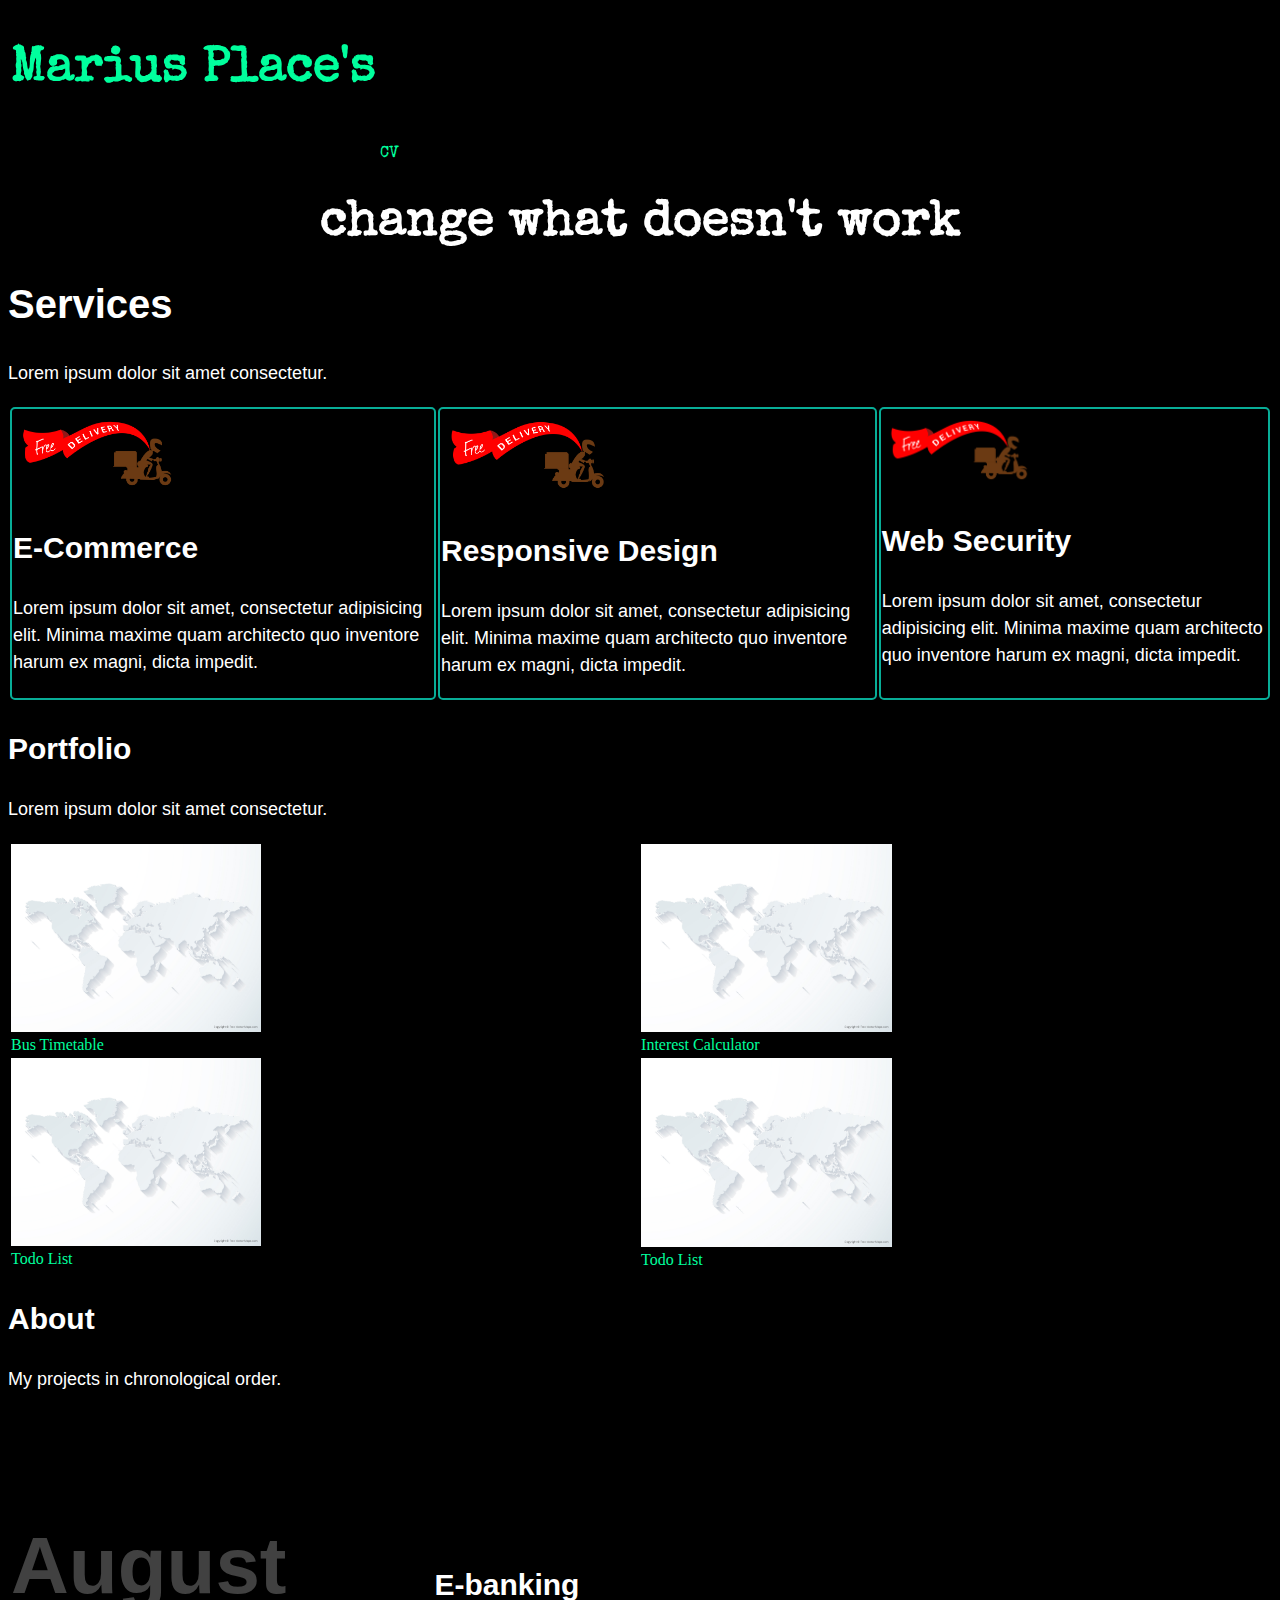
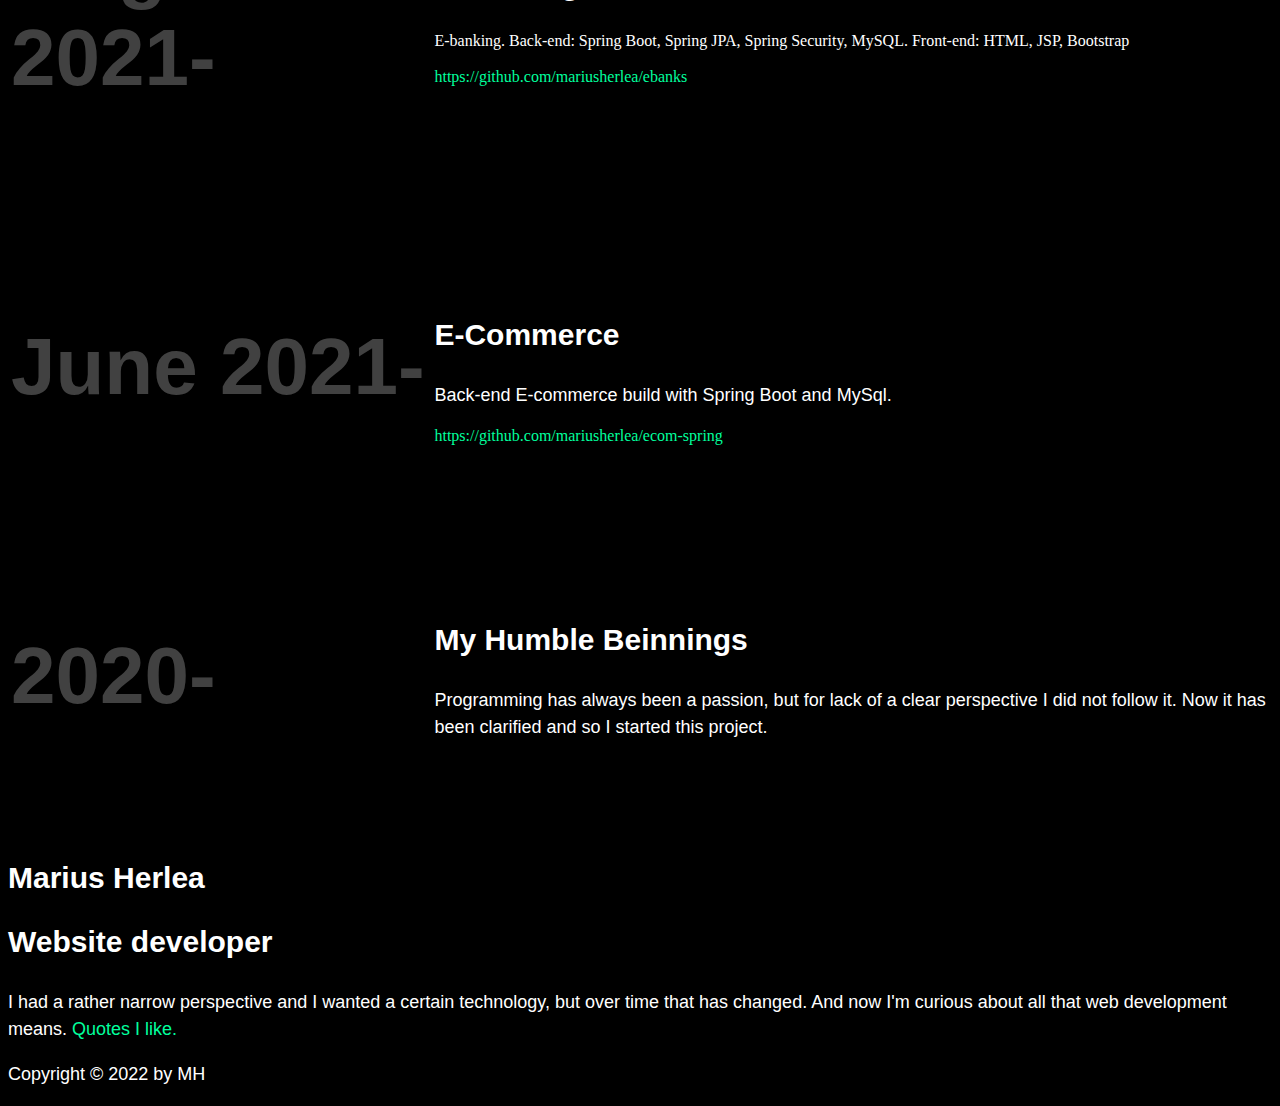
==== index.html @ 6729514e "refactoring" ====
<!DOCTYPE html>
<html lang="en">
  <head>
    <meta charset="utf-8" />
    <meta
      content="width=device-width, initial-scale=1, shrink-to-fit=no"
      name="viewport"
    />
    <meta content="Herlea Marius Website" name="description" />
    <meta content="Herlea Marius" name="author" />

    <title>Marius Herlea Site</title>

    <link href="css/styles.css" rel="stylesheet" />
  </head>

  <body> 
<div class="container">
    <header>
            <table class="nav">
            <tr>
                <td>
                    <h1><a href="#">Marius Place's</a></h1>
                </td>

            </tr>
            <tr>
                <td>
                    
                </td>
                <td>
                  <a href="cv.html">CV</a>
              </td>
          
            </tr>
        </table>

      </header>
      <div>
        <h1>change what doesn't work</h1>
      </div>

      <section>
        <h2>Services</h2>

        <p>Lorem ipsum dolor sit amet consectetur.</p>

        <div>
          <table>
            <tr>
              <td class="box">
                <img class="service-image" alt="Marius" src="assets/img/Free-delivery-vector-royalty-free-PNG.png" />

                <h3>E-Commerce</h3>
                <p>
                  Lorem ipsum dolor sit amet, consectetur adipisicing elit.
                  Minima maxime quam architecto quo inventore harum ex magni,
                  dicta impedit.
                </p>
              </td>

              <td class="box">
                <img class="service-image" alt="Marius" src="assets/img/Free-delivery-vector-royalty-free-PNG.png" />

                <h3>Responsive Design</h3>

                <p>
                  Lorem ipsum dolor sit amet, consectetur adipisicing elit.
                  Minima maxime quam architecto quo inventore harum ex magni,
                  dicta impedit.
                </p>
              </td>

              <td class="box">
                <img class="service-image" alt="Marius" src="assets/img/Free-delivery-vector-royalty-free-PNG.png" />

                <h3>Web Security</h3>

                <p>
                  Lorem ipsum dolor sit amet, consectetur adipisicing elit.
                  Minima maxime quam architecto quo inventore harum ex magni,
                  dicta impedit.
                </p>
              </td>
            </tr>
          </table>
        </div>
      </section>

      <section>
        <h3>Portfolio</h3>

        <p>Lorem ipsum dolor sit amet consectetur.</p>

        <div>
          <table>
              <tr>

                  <td>
                     <a href="./apps/bustimetable/bustimetable.php" ><img class="service-image" alt="world" src="assets/img/WRLD-EPS-02-8001.jpg" /></a>
                     <br>
                     <a href="./apps/bustimetable/bustimetable.php">Bus Timetable</a>
                  </td>

                  <td>
                      <a href="./apps/interestcalculator/interestcalculator.php"
                      ><img class="service-image" alt="world" src="assets/img/WRLD-EPS-02-8001.jpg" /></a>
                      <br>
                     <a href="./apps/interestcalculator/interestcalculator.php">Interest Calculator</a>
                  </td>

              </tr>
              <tr>

                  <td> 
                    <a href="./apps/todo/index.php"><img class="service-image" alt="world" src="assets/img/WRLD-EPS-02-8001.jpg" /></a>
                    <br>
                    <a href="./apps/todo/index.php">Todo List</a>
                  </td>

                  <td>
                    <a href="apps/routesearch/route.php"><img class="service-image" alt="world" src="assets/img/WRLD-EPS-02-8001.jpg" /></a>
                    <br>
                    <a href="apps/routesearch/route.php">Todo List</a>
                  </td>

              </tr>
          </table>
            
         
      </section>

      <section>
        <h3>About</h3>
        <p>My projects in chronological order.</p>
<table class="project">

  <tr>
    <td class="corect-position-table-cv">
      <h4>August 2021-</h4>
      
    </td>
    <td class="corect-position-table-cv">
      <p>
        <h3>E-banking</h3>
        E-banking. Back-end: Spring Boot, Spring JPA, Spring Security,
        MySQL. Front-end: HTML, JSP, Bootstrap
      </p>

      <a href="https://github.com/mariusherlea/ebanks"
        >https://github.com/mariusherlea/ebanks</a
      >
    </td>
  </tr>

<tr>
    <td class="corect-position-table-cv">
      <h4>June 2021-</h4>
     
    </td>
    <td class="corect-position-table-cv">
      <h3>E-Commerce</h3>
      <p>Back-end E-commerce build with Spring Boot and MySql.</p>
      <a href="https://github.com/mariusherlea/ecom-spring"
        >https://github.com/mariusherlea/ecom-spring</a>
      
    </td>
  </tr>

  <tr>
    <td>
      <h4>2020-</h4>
      
    </td>
    <td class="corect-position-table-cv">
      <h3>My Humble Beinnings</h3>
      <p>
        Programming has always been a passion, but for lack of a clear
        perspective I did not follow it. Now it has been clarified and so
        I started this project.
      </p>
    </td>
  </tr>
  
  
</table>
     
      </section>

      <h3 id="author">Marius Herlea</h3>
      <h3>Website developer</h3>
      <p>
        I had a rather narrow perspective and I wanted a certain technology, but
        over time that has changed. And now I'm curious about all that web
        development means. <a href="apps/quotes/quotes.php">Quotes I like.</a>
      </p>

      <footer>
        <p class="copyright text" id="copyright">Copyright &copy; 2022 by MH</p>
      </footer>
    </div>
  </body>
</html>
---- css/styles.css ----
@import url("https://fonts.googleapis.com/css2?family=Special+Elite&display=swap");

header {
  font-family: "Special Elite", cursive;
}

body {
  background-color: black;
  color: white;
}

p {
  font-family: "Segoe UI", Tahoma, Geneva, Verdana, sans-serif;
  font-size: 18px;
  line-height: 1.5;
}

li {
  font-family: "Segoe UI", Tahoma, Geneva, Verdana, sans-serif;
  line-height: 1.5;
}

h1 {
  font-family: "Special Elite", cursive;
  font-size: 50px;
  text-align: center;
}

h2 {
  font-size: 40px;
  font-family: "Lucida Sans", "Lucida Sans Regular", "Lucida Grande",
    "Lucida Sans Unicode", Geneva, Verdana, sans-serif;
}

h3 {
  font-size: 30px;
  font-family: sans-serif;
}

h4 {
  font-size: 80px;
  color: rgba(206, 206, 206, 0.315);
  font-family: sans-serif;
}

td {
  vertical-align: top;
}

.service-image {
  width: 40%;
}

.box {
  border: 2px solid rgb(8, 173, 151);
  border-radius: 5px;
}

.cv-picture {
  width: 50%;
  height: auto;
}

.table-cv {
  vertical-align: center;
}
.corect-position-table-cv {
  vertical-align: middle;
}

.nav td {
  text-align: center;
  height: 30px;
  vertical-align: bottom;
}

/* unvisited link */
a:link {
  color: rgb(0, 255, 157);
  text-decoration: none;
}

/* visited link */
a:visited {
  color: green;
  text-decoration: none;
}

/* mouse over link */
a:hover {
  color: hotpink;
  text-decoration: none;
}

/* selected link */
a:active {
  color: blue;
  text-decoration: none;
}
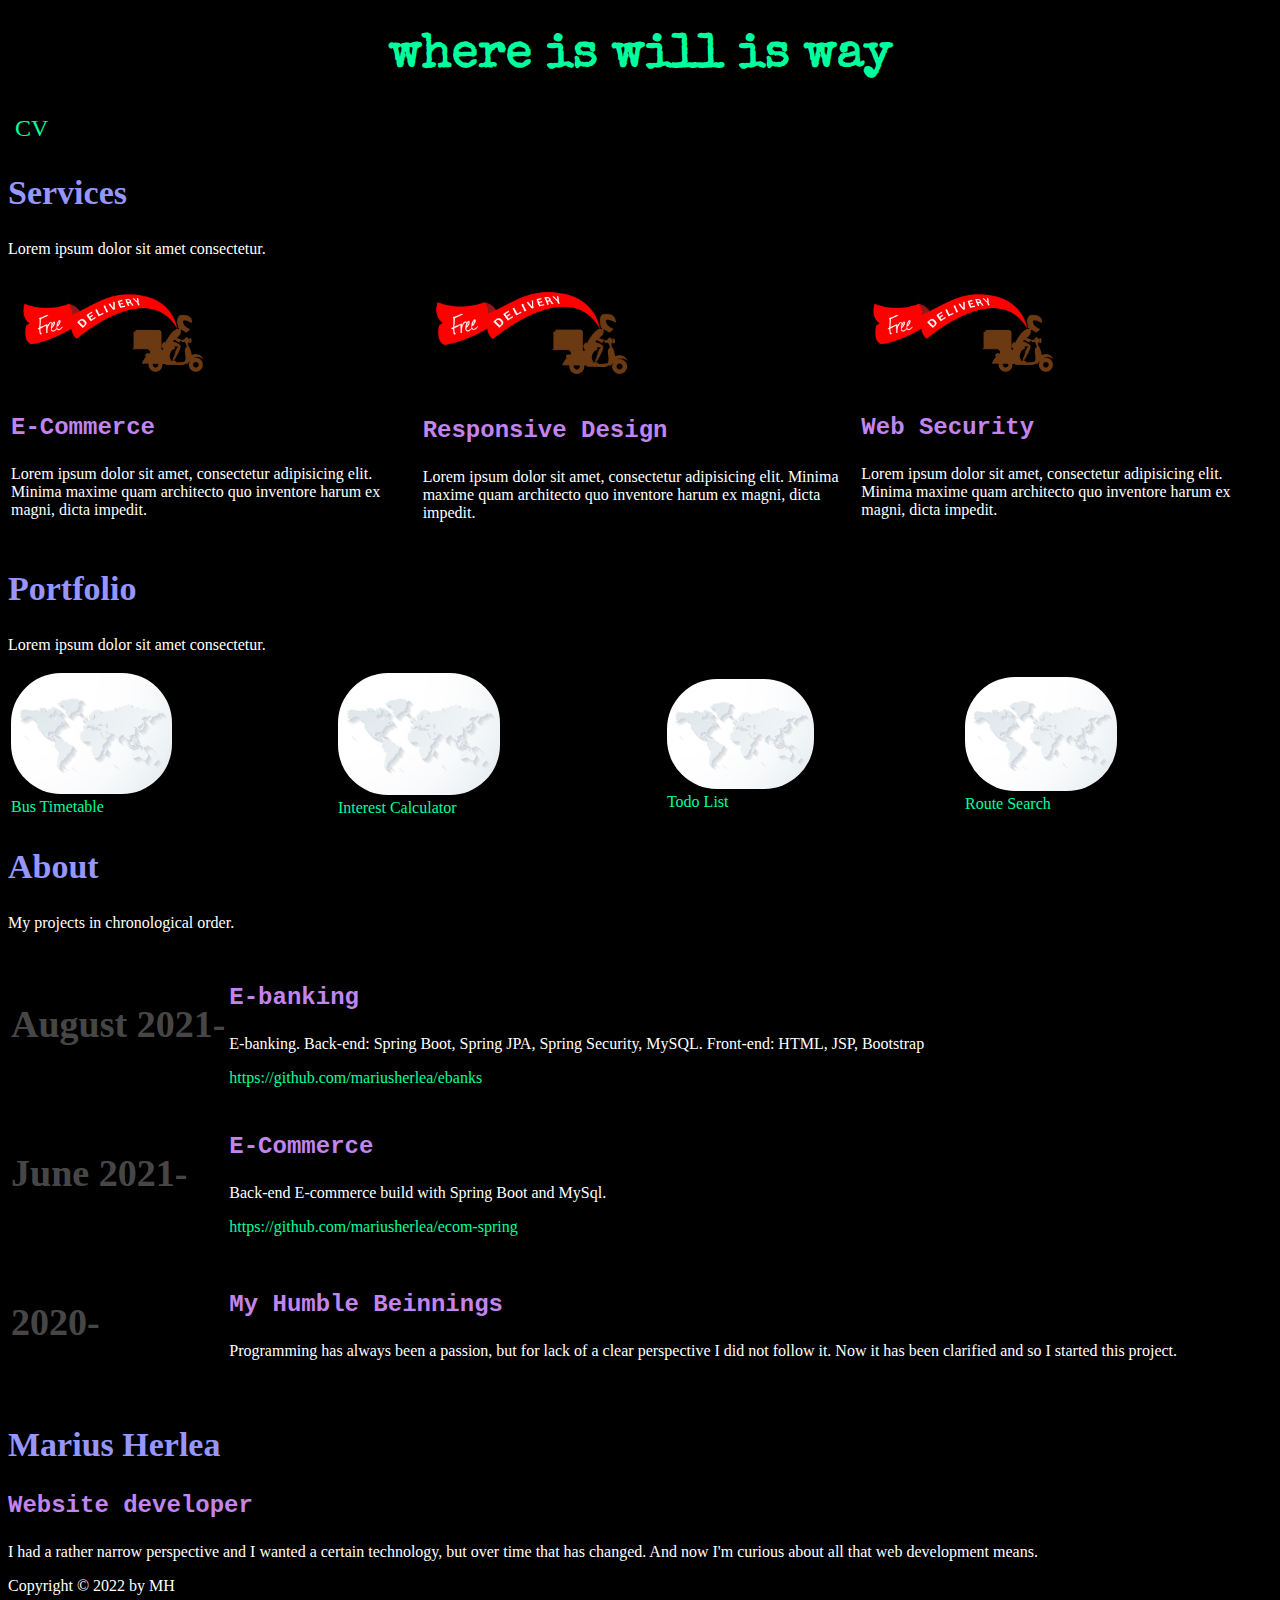
==== commit 0d216889: "added section" ====
--- a/index.html
+++ b/index.html
@@ -14,190 +14,182 @@
     <link href="css/styles.css" rel="stylesheet" />
   </head>
 
-  <body> 
-<div class="container">
+  <body>
     <header>
-            <table class="nav">
-            <tr>
-                <td>
-                    <h1><a href="#">Marius Place's</a></h1>
-                </td>
+      <div>
+        <h1><a href="#">where is will is way</a></h1>
+      </div>
+    </header>
 
-            </tr>
-            <tr>
-                <td>
-                    
-                </td>
-                <td>
-                  <a href="cv.html">CV</a>
-              </td>
-          
-            </tr>
-        </table>
+    <nav>
+      <table>
+        <tr>
+          <td></td>
+          <td>
+            <a href="cv.html">CV</a>
+          </td>
+        </tr>
+      </table>
+    </nav>
 
-      </header>
-      <div>
-        <h1>change what doesn't work</h1>
-      </div>
-
+    <main>
       <section>
         <h2>Services</h2>
 
         <p>Lorem ipsum dolor sit amet consectetur.</p>
 
-        <div>
-          <table>
-            <tr>
-              <td class="box">
-                <img class="service-image" alt="Marius" src="assets/img/Free-delivery-vector-royalty-free-PNG.png" />
+        <table>
+          <tr>
+            <td>
+              <img
+                alt="Marius"
+                src="assets/img/Free-delivery-vector-royalty-free-PNG.png"
+              />
 
-                <h3>E-Commerce</h3>
-                <p>
-                  Lorem ipsum dolor sit amet, consectetur adipisicing elit.
-                  Minima maxime quam architecto quo inventore harum ex magni,
-                  dicta impedit.
-                </p>
-              </td>
+              <h3>E-Commerce</h3>
+              <p>
+                Lorem ipsum dolor sit amet, consectetur adipisicing elit. Minima
+                maxime quam architecto quo inventore harum ex magni, dicta
+                impedit.
+              </p>
+            </td>
 
-              <td class="box">
-                <img class="service-image" alt="Marius" src="assets/img/Free-delivery-vector-royalty-free-PNG.png" />
+            <td>
+              <img
+                alt="Marius"
+                src="assets/img/Free-delivery-vector-royalty-free-PNG.png"
+              />
 
-                <h3>Responsive Design</h3>
+              <h3>Responsive Design</h3>
 
-                <p>
-                  Lorem ipsum dolor sit amet, consectetur adipisicing elit.
-                  Minima maxime quam architecto quo inventore harum ex magni,
-                  dicta impedit.
-                </p>
-              </td>
+              <p>
+                Lorem ipsum dolor sit amet, consectetur adipisicing elit. Minima
+                maxime quam architecto quo inventore harum ex magni, dicta
+                impedit.
+              </p>
+            </td>
 
-              <td class="box">
-                <img class="service-image" alt="Marius" src="assets/img/Free-delivery-vector-royalty-free-PNG.png" />
+            <td>
+              <img
+                alt="Marius"
+                src="assets/img/Free-delivery-vector-royalty-free-PNG.png"
+              />
 
-                <h3>Web Security</h3>
+              <h3>Web Security</h3>
 
-                <p>
-                  Lorem ipsum dolor sit amet, consectetur adipisicing elit.
-                  Minima maxime quam architecto quo inventore harum ex magni,
-                  dicta impedit.
-                </p>
-              </td>
-            </tr>
-          </table>
-        </div>
+              <p>
+                Lorem ipsum dolor sit amet, consectetur adipisicing elit. Minima
+                maxime quam architecto quo inventore harum ex magni, dicta
+                impedit.
+              </p>
+            </td>
+          </tr>
+        </table>
       </section>
-
       <section>
-        <h3>Portfolio</h3>
+        <h2>Portfolio</h2>
 
         <p>Lorem ipsum dolor sit amet consectetur.</p>
 
-        <div>
-          <table>
-              <tr>
+        <table>
+          <tr>
+            <td>
+              <a href="#">
+                <img alt="world" src="assets/img/WRLD-EPS-02-8001.jpg" />
+              </a>
+              <br />
+              <a href="#">Bus Timetable</a>
+            </td>
 
-                  <td>
-                     <a href="./apps/bustimetable/bustimetable.php" ><img class="service-image" alt="world" src="assets/img/WRLD-EPS-02-8001.jpg" /></a>
-                     <br>
-                     <a href="./apps/bustimetable/bustimetable.php">Bus Timetable</a>
-                  </td>
+            <td>
+              <a href="#">
+                <img alt="world" src="assets/img/WRLD-EPS-02-8001.jpg" />
+              </a>
+              <br />
+              <a href="#"> Interest Calculator </a>
+            </td>
 
-                  <td>
-                      <a href="./apps/interestcalculator/interestcalculator.php"
-                      ><img class="service-image" alt="world" src="assets/img/WRLD-EPS-02-8001.jpg" /></a>
-                      <br>
-                     <a href="./apps/interestcalculator/interestcalculator.php">Interest Calculator</a>
-                  </td>
+            <td>
+              <a href="#">
+                <img alt="world" src="assets/img/WRLD-EPS-02-8001.jpg" />
+              </a>
+              <br />
+              <a href="#">Todo List</a>
+            </td>
 
-              </tr>
-              <tr>
+            <td>
+              <a href="#">
+                <img alt="world" src="assets/img/WRLD-EPS-02-8001.jpg" />
+              </a>
+              <br />
+              <a href="#">Route Search</a>
+            </td>
+          </tr>
+        </table>
+      </section>
+      <section>
+        <h2>About</h2>
+        <p>My projects in chronological order.</p>
 
-                  <td> 
-                    <a href="./apps/todo/index.php"><img class="service-image" alt="world" src="assets/img/WRLD-EPS-02-8001.jpg" /></a>
-                    <br>
-                    <a href="./apps/todo/index.php">Todo List</a>
-                  </td>
+        <table>
+          <tr>
+            <td>
+              <h4>August 2021-</h4>
+            </td>
+            <td>
+              <h3>E-banking</h3>
+              <p>
+                E-banking. Back-end: Spring Boot, Spring JPA, Spring Security,
+                MySQL. Front-end: HTML, JSP, Bootstrap
+              </p>
 
-                  <td>
-                    <a href="apps/routesearch/route.php"><img class="service-image" alt="world" src="assets/img/WRLD-EPS-02-8001.jpg" /></a>
-                    <br>
-                    <a href="apps/routesearch/route.php">Todo List</a>
-                  </td>
+              <a href="https://github.com/mariusherlea/ebanks">
+                https://github.com/mariusherlea/ebanks
+              </a>
+            </td>
+          </tr>
 
-              </tr>
-          </table>
-            
-         
+          <tr>
+            <td>
+              <h4>June 2021-</h4>
+            </td>
+            <td>
+              <h3>E-Commerce</h3>
+              <p>Back-end E-commerce build with Spring Boot and MySql.</p>
+              <a href="https://github.com/mariusherlea/ecom-spring">
+                https://github.com/mariusherlea/ecom-spring
+              </a>
+            </td>
+          </tr>
+
+          <tr>
+            <td>
+              <h4>2020-</h4>
+            </td>
+            <td>
+              <h3>My Humble Beinnings</h3>
+              <p>
+                Programming has always been a passion, but for lack of a clear
+                perspective I did not follow it. Now it has been clarified and
+                so I started this project.
+              </p>
+            </td>
+          </tr>
+        </table>
       </section>
+      <section>
+        <h2>Marius Herlea</h2>
+        <h3>Website developer</h3>
+        <p>
+          I had a rather narrow perspective and I wanted a certain technology,
+          but over time that has changed. And now I'm curious about all that web
+          development means.
+        </p>
+      </section>
+    </main>
 
-      <section>
-        <h3>About</h3>
-        <p>My projects in chronological order.</p>
-<table class="project">
-
-  <tr>
-    <td class="corect-position-table-cv">
-      <h4>August 2021-</h4>
-      
-    </td>
-    <td class="corect-position-table-cv">
-      <p>
-        <h3>E-banking</h3>
-        E-banking. Back-end: Spring Boot, Spring JPA, Spring Security,
-        MySQL. Front-end: HTML, JSP, Bootstrap
-      </p>
-
-      <a href="https://github.com/mariusherlea/ebanks"
-        >https://github.com/mariusherlea/ebanks</a
-      >
-    </td>
-  </tr>
-
-<tr>
-    <td class="corect-position-table-cv">
-      <h4>June 2021-</h4>
-     
-    </td>
-    <td class="corect-position-table-cv">
-      <h3>E-Commerce</h3>
-      <p>Back-end E-commerce build with Spring Boot and MySql.</p>
-      <a href="https://github.com/mariusherlea/ecom-spring"
-        >https://github.com/mariusherlea/ecom-spring</a>
-      
-    </td>
-  </tr>
-
-  <tr>
-    <td>
-      <h4>2020-</h4>
-      
-    </td>
-    <td class="corect-position-table-cv">
-      <h3>My Humble Beinnings</h3>
-      <p>
-        Programming has always been a passion, but for lack of a clear
-        perspective I did not follow it. Now it has been clarified and so
-        I started this project.
-      </p>
-    </td>
-  </tr>
-  
-  
-</table>
-     
-      </section>
-
-      <h3 id="author">Marius Herlea</h3>
-      <h3>Website developer</h3>
-      <p>
-        I had a rather narrow perspective and I wanted a certain technology, but
-        over time that has changed. And now I'm curious about all that web
-        development means. <a href="apps/quotes/quotes.php">Quotes I like.</a>
-      </p>
-
-      <footer>
-        <p class="copyright text" id="copyright">Copyright &copy; 2022 by MH</p>
-      </footer>
-    </div>
+    <footer>
+      <p>Copyright &copy; 2022 by MH</p>
+    </footer>
   </body>
 </html>
--- a/css/styles.css
+++ b/css/styles.css
@@ -1,77 +1,60 @@
 @import url("https://fonts.googleapis.com/css2?family=Special+Elite&display=swap");
-
-header {
-  font-family: "Special Elite", cursive;
-}
 
 body {
   background-color: black;
   color: white;
 }
 
-p {
-  font-family: "Segoe UI", Tahoma, Geneva, Verdana, sans-serif;
-  font-size: 18px;
-  line-height: 1.5;
+header {
+  font-family: "Special Elite", cursive;
 }
 
-li {
-  font-family: "Segoe UI", Tahoma, Geneva, Verdana, sans-serif;
-  line-height: 1.5;
-}
-
-h1 {
-  font-family: "Special Elite", cursive;
-  font-size: 50px;
+header h1 {
+  color: #46fc46;
+  font-size: 48px;
   text-align: center;
 }
 
-h2 {
-  font-size: 40px;
-  font-family: "Lucida Sans", "Lucida Sans Regular", "Lucida Grande",
-    "Lucida Sans Unicode", Geneva, Verdana, sans-serif;
+nav {
+  font-family: Carlito;
+  font-size: 24px;
 }
 
-h3 {
-  font-size: 30px;
-  font-family: sans-serif;
+main h2 {
+  font-family: KacstBook;
+  color: #9696ff;
+  font-size: 34px;
 }
 
-h4 {
-  font-size: 80px;
-  color: rgba(206, 206, 206, 0.315);
-  font-family: sans-serif;
+main h3 {
+  color: #c284ee;
+  font-family: monospace;
+  font-size: 24px;
 }
 
-td {
-  vertical-align: top;
+main h4 {
+  font-family: Impact;
+  font-size: 38px;
+  color: rgba(252, 252, 252, 0.3);
 }
 
-.service-image {
-  width: 40%;
+main p {
+  font-family: Ebrima;
 }
 
-.box {
-  border: 2px solid rgb(8, 173, 151);
-  border-radius: 5px;
+main img {
+  width: 50%;
+  height: auto;
+  border-radius: 50px;
 }
 
-.cv-picture {
-  width: 50%;
-  height: auto;
+main a {
+  font-family: Bahnschrift;
 }
 
-.table-cv {
-  vertical-align: center;
-}
-.corect-position-table-cv {
-  vertical-align: middle;
-}
-
-.nav td {
-  text-align: center;
-  height: 30px;
-  vertical-align: bottom;
+main li {
+  font-family: Dialog;
+  /*font-size: 24px;*/
 }
 
 /* unvisited link */
@@ -82,7 +65,7 @@
 
 /* visited link */
 a:visited {
-  color: green;
+  color: #0387fa;
   text-decoration: none;
 }
 
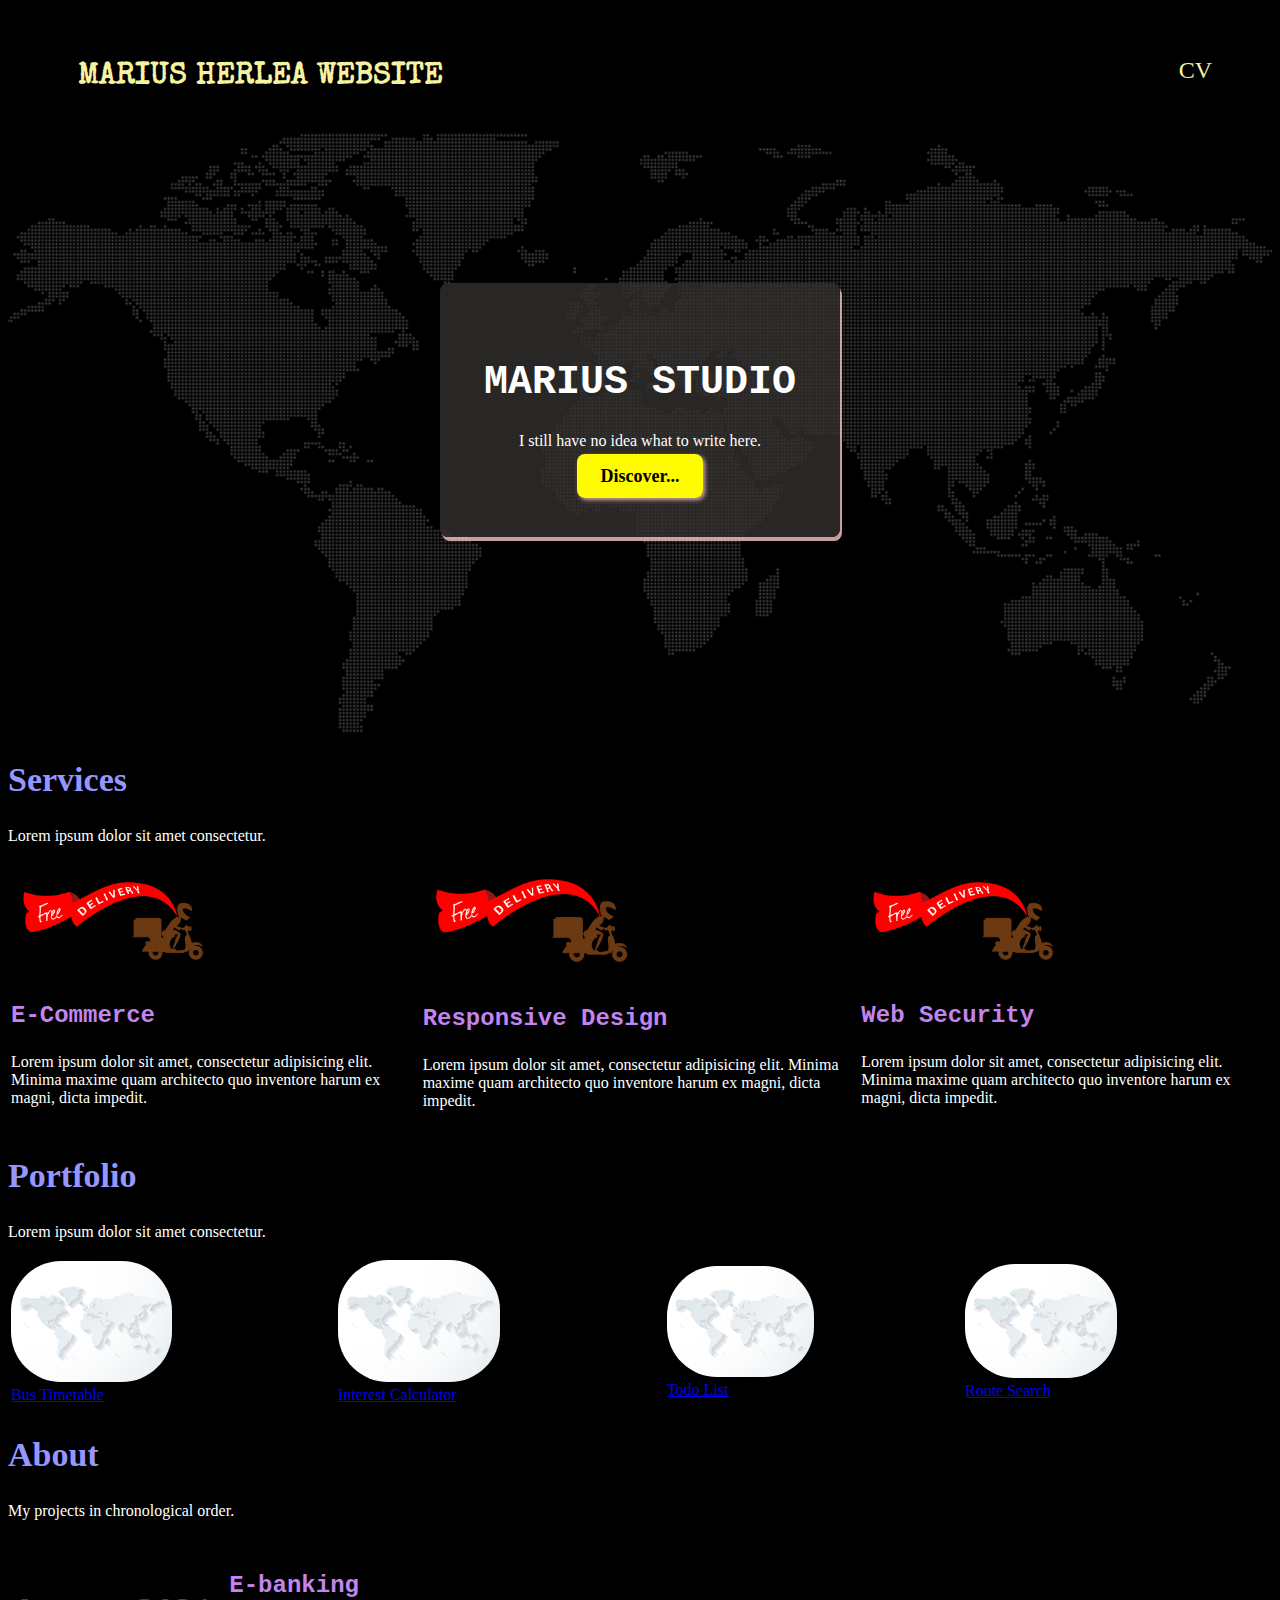
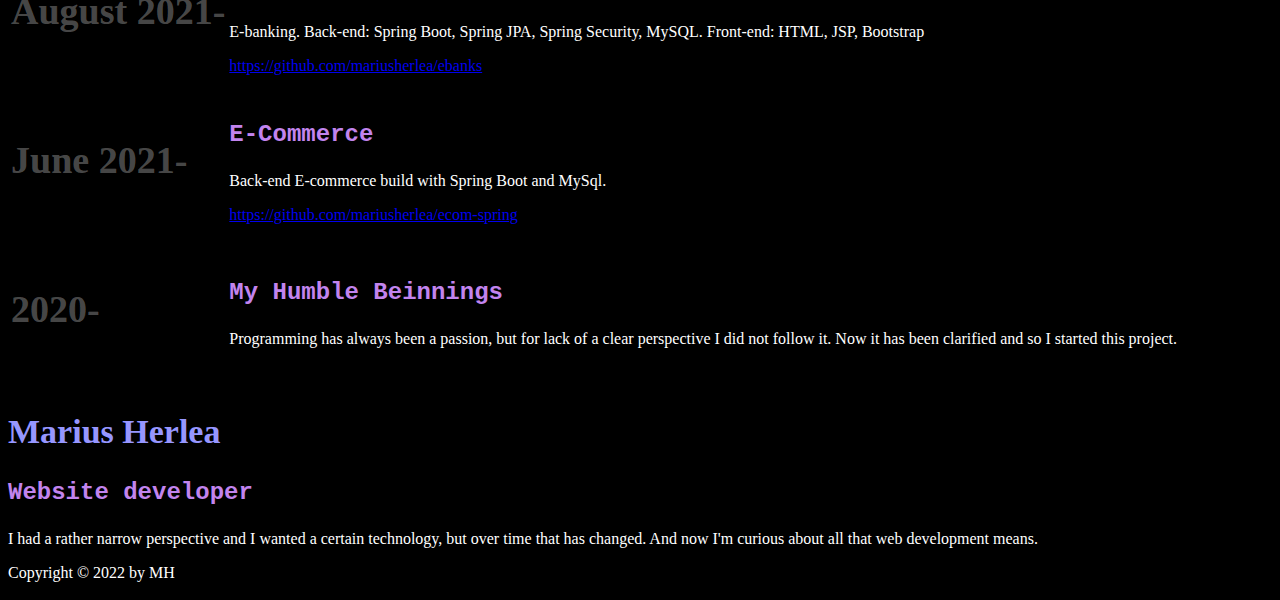
==== commit 3aa7a81b: "teste vscode" ====
--- a/index.html
+++ b/index.html
@@ -11,28 +11,33 @@
 
     <title>Marius Herlea Site</title>
 
-    <link href="css/styles.css" rel="stylesheet" />
+    <link href="css/shared.css" rel="stylesheet" />
+    <link rel="stylesheet" href="css/style.css" />
   </head>
 
   <body>
     <header>
       <div>
-        <h1><a href="#">where is will is way</a></h1>
+        <h1><a href="#">Marius Herlea Website</a></h1>
       </div>
+
+      <nav>
+        <ul>
+          <li>
+            <a href="cv.html">CV</a>
+          </li>
+        </ul>
+      </nav>
     </header>
 
-    <nav>
-      <table>
-        <tr>
-          <td></td>
-          <td>
-            <a href="cv.html">CV</a>
-          </td>
-        </tr>
-      </table>
-    </nav>
-
     <main>
+      <section id="hero">
+        <div id="hero-content">
+          <h1>Marius Studio</h1>
+          <p>I still have no idea what to write here.</p>
+          <a href="#">Discover...</a>
+        </div>
+      </section>
       <section>
         <h2>Services</h2>
 
--- a/css/shared.css
+++ b/css/shared.css
@@ -0,0 +1,86 @@
+@import url("https://fonts.googleapis.com/css2?family=Special+Elite&display=swap");
+
+body {
+  background-color: black;
+  color: white;
+}
+
+header {
+  display: flex;
+  justify-content: space-between;
+  align-items: center;
+  padding: 15px 60px;
+}
+
+header div a {
+  padding: 10px;
+  font-family: "Special Elite";
+  color: rgb(245, 243, 160);
+  font-size: 30px;
+  text-decoration: none;
+  text-shadow: 1px 1px 2px rgb(0, 0, 0);
+}
+
+header div a:hover {
+  color: #46fc46;
+}
+
+header nav ul {
+  display: flex;
+  list-style: none;
+}
+header nav ul li a {
+  color: rgb(245, 243, 160);
+  text-shadow: 1px 1px 2px rgb(0, 0, 0);
+  font-size: 24px;
+  margin-left: 20px;
+  text-decoration: none;
+}
+
+header nav ul li a:hover {
+  color: #46fc46;
+}
+
+header h1 {
+  color: #46fc46;
+  font-size: 38px;
+  text-align: center;
+  text-transform: uppercase;
+}
+
+main h2 {
+  font-family: KacstBook;
+  color: #9696ff;
+  font-size: 34px;
+}
+
+main h3 {
+  color: #c284ee;
+  font-family: monospace;
+  font-size: 24px;
+}
+
+main h4 {
+  font-family: Impact;
+  font-size: 38px;
+  color: rgba(252, 252, 252, 0.3);
+}
+
+main p {
+  font-family: Ebrima;
+}
+
+main img {
+  width: 50%;
+  height: auto;
+  border-radius: 50px;
+}
+
+main a {
+  font-family: Bahnschrift;
+}
+
+main li {
+  font-family: Dialog;
+  /*font-size: 24px;*/
+}
--- a/css/style.css
+++ b/css/style.css
@@ -0,0 +1,43 @@
+#hero {
+  height: 600px;
+  background-image: url("/assets/img/map-image.png");
+  background-position: center;
+  background-size: cover;
+}
+#hero-content {
+  width: 400px;
+  background-color: rgba(51, 47, 47, 0.8);
+  border-radius: 8px;
+  box-shadow: 2px 4px rgba(252, 196, 196, 0.8);
+  text-align: center;
+  padding: 50px 0;
+  margin: 0 auto;
+  position: relative;
+  top: 150px;
+}
+#hero-content h1 {
+  color: #ffff;
+  text-transform: uppercase;
+  font-size: 40px;
+  font-family: "Courier New", Courier, monospace;
+}
+
+#hero-conten p {
+  color: #ffff;
+  text-transform: uppercase;
+  font-size: 30px;
+}
+
+#hero-content a {
+  text-decoration: none;
+  background-color: rgb(255, 251, 0);
+  padding: 12px 24px;
+  color: black;
+  font-size: 18px;
+  font-weight: bold;
+  border-radius: 8px;
+  box-shadow: 2px 2px 4px rgba(252, 196, 196, 0.8);
+}
+#hero-content a:hover {
+  background-color: rgb(255, 238, 0);
+}
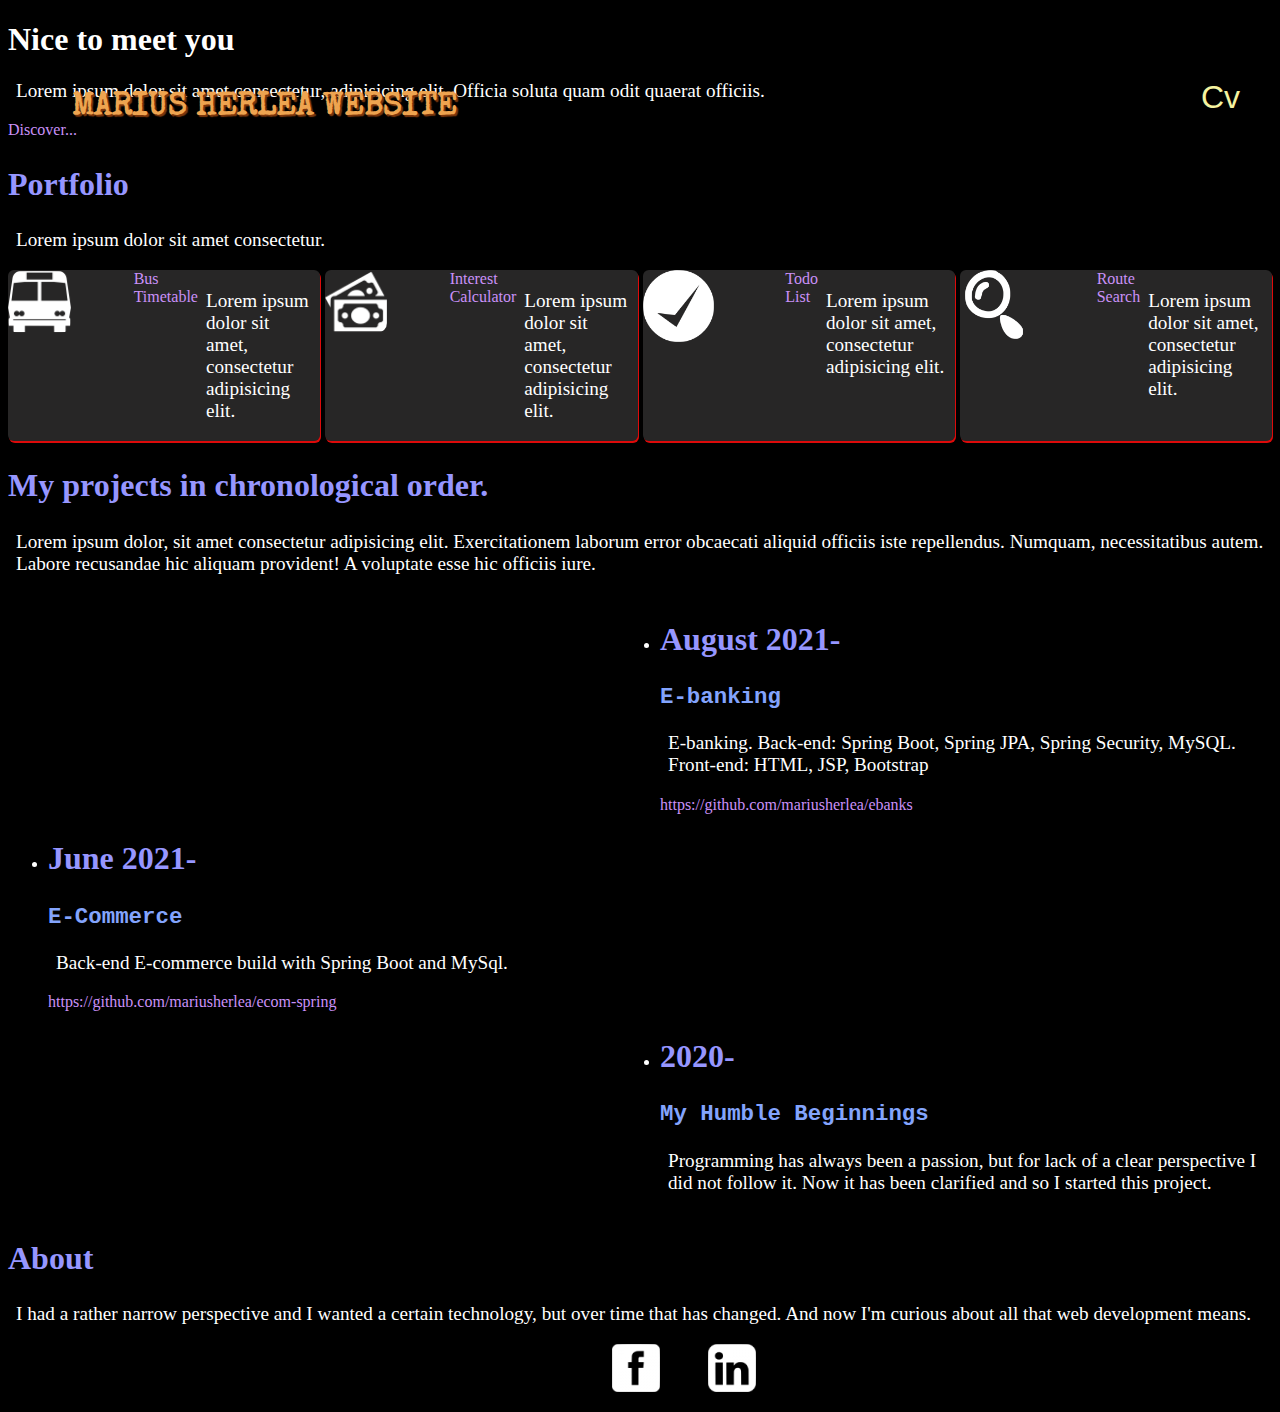
==== commit 2917d5ea: "responsive" ====
--- a/index.html
+++ b/index.html
@@ -12,179 +12,144 @@
     <title>Marius Herlea Site</title>
 
     <link href="css/shared.css" rel="stylesheet" />
-    <link rel="stylesheet" href="css/style.css" />
+    <link rel="stylesheet" href="css/syle.css" />
+    <link rel="icon" type="image/x-icon" href="./assets/img/favicon.ico" />
   </head>
 
   <body>
-    <header>
+    <header id="main-header">
       <div>
-        <h1><a href="#">Marius Herlea Website</a></h1>
+        <h1><a href="#" id="logo">Marius Herlea Website</a></h1>
       </div>
 
       <nav>
         <ul>
           <li>
-            <a href="cv.html">CV</a>
+            <a href="cv.html">Cv</a>
           </li>
         </ul>
       </nav>
+      <a href="#side-drawer" class="menu-btn">
+        <span> </span>
+        <span></span>
+        <span></span>
+      </a>
     </header>
+    <!-- <aside id="side-drawer">
+      <header>
+        <a href="#" class="menu-btn">
+          <span> </span>
+          <span></span>
+          <span></span>
+        </a>
+      </header>
+      <nav>
+        <ul>
+          <li>
+            <a href="cv.html">Cv</a>
+          </li>
+        </ul>
+      </nav>
+    </aside> -->
 
     <main>
       <section id="hero">
         <div id="hero-content">
-          <h1>Marius Studio</h1>
-          <p>I still have no idea what to write here.</p>
+          <h1>Nice to meet you</h1>
+          <p>
+            Lorem ipsum dolor sit amet consectetur, adipisicing elit. Officia
+            soluta quam odit quaerat officiis.
+          </p>
           <a href="#">Discover...</a>
         </div>
       </section>
-      <section>
-        <h2>Services</h2>
 
-        <p>Lorem ipsum dolor sit amet consectetur.</p>
-
-        <table>
-          <tr>
-            <td>
-              <img
-                alt="Marius"
-                src="assets/img/Free-delivery-vector-royalty-free-PNG.png"
-              />
-
-              <h3>E-Commerce</h3>
-              <p>
-                Lorem ipsum dolor sit amet, consectetur adipisicing elit. Minima
-                maxime quam architecto quo inventore harum ex magni, dicta
-                impedit.
-              </p>
-            </td>
-
-            <td>
-              <img
-                alt="Marius"
-                src="assets/img/Free-delivery-vector-royalty-free-PNG.png"
-              />
-
-              <h3>Responsive Design</h3>
-
-              <p>
-                Lorem ipsum dolor sit amet, consectetur adipisicing elit. Minima
-                maxime quam architecto quo inventore harum ex magni, dicta
-                impedit.
-              </p>
-            </td>
-
-            <td>
-              <img
-                alt="Marius"
-                src="assets/img/Free-delivery-vector-royalty-free-PNG.png"
-              />
-
-              <h3>Web Security</h3>
-
-              <p>
-                Lorem ipsum dolor sit amet, consectetur adipisicing elit. Minima
-                maxime quam architecto quo inventore harum ex magni, dicta
-                impedit.
-              </p>
-            </td>
-          </tr>
-        </table>
-      </section>
-      <section>
+      <section id="portofolio">
         <h2>Portfolio</h2>
 
         <p>Lorem ipsum dolor sit amet consectetur.</p>
 
-        <table>
-          <tr>
-            <td>
-              <a href="#">
-                <img alt="world" src="assets/img/WRLD-EPS-02-8001.jpg" />
-              </a>
-              <br />
-              <a href="#">Bus Timetable</a>
-            </td>
+        <ul id="apps">
+          <li>
+            <a href="./apps/bustimetable/bustimetable.php">
+              <img alt="world" src="assets/img/bus-4-512.png" />
+            </a>
+            <br />
+            <a href="./apps/bustimetable/bustimetable.php">Bus Timetable</a>
+            <p>Lorem ipsum dolor sit amet, consectetur adipisicing elit.</p>
+          </li>
+          <li>
+            <a href="./apps/interestcalculator/interestcalculator.php">
+              <img alt="world" src="assets/img/banknotes-512.png" />
+            </a>
+            <br />
+            <a href="./apps/interestcalculator/interestcalculator.php">
+              Interest Calculator
+            </a>
+            <p>Lorem ipsum dolor sit amet, consectetur adipisicing elit.</p>
+          </li>
+          <li>
+            <a href="./apps/todo/index.php">
+              <img alt="world" src="assets/img/check-mark-11-512.png" />
+            </a>
+            <br />
+            <a href="./apps/todo/index.php">Todo List</a>
+            <p>Lorem ipsum dolor sit amet, consectetur adipisicing elit.</p>
+          </li>
 
-            <td>
-              <a href="#">
-                <img alt="world" src="assets/img/WRLD-EPS-02-8001.jpg" />
-              </a>
-              <br />
-              <a href="#"> Interest Calculator </a>
-            </td>
+          <li>
+            <a href="./apps/routesearch/route.php">
+              <img alt="world" src="assets/img/search-512.png" />
+            </a>
+            <br />
+            <a href="./apps/routesearch/route.php">Route Search</a>
+            <p>Lorem ipsum dolor sit amet, consectetur adipisicing elit.</p>
+          </li>
+        </ul>
+      </section>
+      <section>
+        <h2>My projects in chronological order.</h2>
+        <p>
+          Lorem ipsum dolor, sit amet consectetur adipisicing elit.
+          Exercitationem laborum error obcaecati aliquid officiis iste
+          repellendus. Numquam, necessitatibus autem. Labore recusandae hic
+          aliquam provident! A voluptate esse hic officiis iure.
+        </p>
 
-            <td>
-              <a href="#">
-                <img alt="world" src="assets/img/WRLD-EPS-02-8001.jpg" />
-              </a>
-              <br />
-              <a href="#">Todo List</a>
-            </td>
-
-            <td>
-              <a href="#">
-                <img alt="world" src="assets/img/WRLD-EPS-02-8001.jpg" />
-              </a>
-              <br />
-              <a href="#">Route Search</a>
-            </td>
-          </tr>
-        </table>
+        <ul id="timeline">
+          <li>
+            <h2>August 2021-</h2>
+            <h3>E-banking</h3>
+            <p>
+              E-banking. Back-end: Spring Boot, Spring JPA, Spring Security,
+              MySQL. Front-end: HTML, JSP, Bootstrap
+            </p>
+            <a href="https://github.com/mariusherlea/ebanks">
+              https://github.com/mariusherlea/ebanks</a
+            >
+          </li>
+          <li>
+            <h2>June 2021-</h2>
+            <h3>E-Commerce</h3>
+            <p>Back-end E-commerce build with Spring Boot and MySql.</p>
+            <a href="https://github.com/mariusherlea/ecom-spring">
+              https://github.com/mariusherlea/ecom-spring
+            </a>
+          </li>
+          <li>
+            <h2>2020-</h2>
+            <h3>My Humble Beginnings</h3>
+            <p>
+              Programming has always been a passion, but for lack of a clear
+              perspective I did not follow it. Now it has been clarified and so
+              I started this project.
+            </p>
+          </li>
+        </ul>
       </section>
       <section>
         <h2>About</h2>
-        <p>My projects in chronological order.</p>
 
-        <table>
-          <tr>
-            <td>
-              <h4>August 2021-</h4>
-            </td>
-            <td>
-              <h3>E-banking</h3>
-              <p>
-                E-banking. Back-end: Spring Boot, Spring JPA, Spring Security,
-                MySQL. Front-end: HTML, JSP, Bootstrap
-              </p>
-
-              <a href="https://github.com/mariusherlea/ebanks">
-                https://github.com/mariusherlea/ebanks
-              </a>
-            </td>
-          </tr>
-
-          <tr>
-            <td>
-              <h4>June 2021-</h4>
-            </td>
-            <td>
-              <h3>E-Commerce</h3>
-              <p>Back-end E-commerce build with Spring Boot and MySql.</p>
-              <a href="https://github.com/mariusherlea/ecom-spring">
-                https://github.com/mariusherlea/ecom-spring
-              </a>
-            </td>
-          </tr>
-
-          <tr>
-            <td>
-              <h4>2020-</h4>
-            </td>
-            <td>
-              <h3>My Humble Beinnings</h3>
-              <p>
-                Programming has always been a passion, but for lack of a clear
-                perspective I did not follow it. Now it has been clarified and
-                so I started this project.
-              </p>
-            </td>
-          </tr>
-        </table>
-      </section>
-      <section>
-        <h2>Marius Herlea</h2>
-        <h3>Website developer</h3>
         <p>
           I had a rather narrow perspective and I wanted a certain technology,
           but over time that has changed. And now I'm curious about all that web
@@ -194,7 +159,18 @@
     </main>
 
     <footer>
-      <p>Copyright &copy; 2022 by MH</p>
+      <ul>
+        <li>
+          <a href="https://www.facebook.com/marius.herlea">
+            <img src="/assets/img/facebook-3-48.png" alt="Facebook link"
+          /></a>
+        </li>
+        <li>
+          <a href="https://www.linkedin.com/in/mariusherlea/">
+            <img src="/assets/img/linkedin-6-48.png" alt="Linkedin link"
+          /></a>
+        </li>
+      </ul>
     </footer>
   </body>
 </html>
--- a/css/shared.css
+++ b/css/shared.css
@@ -1,24 +1,57 @@
 @import url("https://fonts.googleapis.com/css2?family=Special+Elite&display=swap");
 
 body {
-  background-color: black;
+  background: black;
+  /* background: linear-gradient(30deg, rgb(71, 69, 70), rgb(0, 0, 0)); */
   color: white;
+}
+
+#main-header nav ul {
+  list-style: none;
+  display: flex;
+  margin: 0;
+  padding: 0;
+}
+
+#logo {
+  font-size: 2rem;
+  font-weight: bold;
+  color: rgb(238, 164, 80);
+  text-transform: uppercase;
+}
+
+.menu-btn {
+  display: flex;
+  width: 3rem;
+  height: 3rem;
+  flex-direction: column;
+  justify-content: space-around;
+  display: none;
+}
+
+.menu-btn span {
+  width: 100%;
+  height: 3px;
+  background-color: white;
 }
 
 header {
   display: flex;
   justify-content: space-between;
   align-items: center;
-  padding: 15px 60px;
+  padding: 1rem 3rem;
+  position: absolute;
+  width: 100%;
+  box-sizing: border-box;
 }
 
 header div a {
-  padding: 10px;
+  padding: 1rem;
   font-family: "Special Elite";
   color: rgb(245, 243, 160);
-  font-size: 30px;
+  font-size: 2.5rem;
   text-decoration: none;
-  text-shadow: 1px 1px 2px rgb(0, 0, 0);
+  text-shadow: 2px 2px 1px rgba(125, 55, 12, 2);
 }
 
 header div a:hover {
@@ -30,20 +63,24 @@
   list-style: none;
 }
 header nav ul li a {
+  font-family: Verdana, Geneva, Tahoma, sans-serif;
   color: rgb(245, 243, 160);
   text-shadow: 1px 1px 2px rgb(0, 0, 0);
-  font-size: 24px;
-  margin-left: 20px;
+  font-size: 2rem;
+  margin-left: 1.5rem;
   text-decoration: none;
 }
 
 header nav ul li a:hover {
   color: #46fc46;
+  background-color: rgba(252, 252, 252, 0.3);
+  padding: 0.4rem 0.4rem;
+  border-radius: 0.4rem;
 }
 
 header h1 {
   color: #46fc46;
-  font-size: 38px;
+  font-size: 3rem;
   text-align: center;
   text-transform: uppercase;
 }
@@ -51,36 +88,162 @@
 main h2 {
   font-family: KacstBook;
   color: #9696ff;
-  font-size: 34px;
+  font-size: 2rem;
 }
 
 main h3 {
-  color: #c284ee;
+  color: #83a4fd;
   font-family: monospace;
-  font-size: 24px;
+  font-size: 1.4rem;
 }
 
 main h4 {
   font-family: Impact;
-  font-size: 38px;
+  font-size: 1.8rem;
   color: rgba(252, 252, 252, 0.3);
 }
 
 main p {
   font-family: Ebrima;
+  font-size: 1.2rem;
+  padding-left: 0.5rem;
+  padding-right: 0.5rem;
 }
 
 main img {
   width: 50%;
   height: auto;
-  border-radius: 50px;
+  border-radius: 10px;
 }
 
 main a {
   font-family: Bahnschrift;
-}
-
-main li {
-  font-family: Dialog;
-  /*font-size: 24px;*/
-}
+  text-decoration: none;
+  color: rgb(202, 145, 248);
+}
+
+main a:hover {
+  color: #46fc46;
+}
+
+#side-drawer {
+  width: 100%;
+  height: 100%;
+  background-color: rgb(29, 26, 27);
+  position: fixed;
+  top: 0;
+  left: 0;
+  display: none;
+}
+
+#side-drawer:target {
+  display: block;
+}
+
+#side-drawer header {
+  height: 5rem;
+  display: flex;
+  justify-content: flex-end;
+  align-items: center;
+  background-color: rgb(29, 26, 24);
+  padding: 0 5%;
+}
+
+#side-drawer ul {
+  list-style: none;
+  margin: 0;
+  padding: 4rem 1rem;
+  display: flex;
+  flex-direction: column;
+  align-items: center;
+}
+
+#side-drawer ul li {
+  margin: 1rem 0;
+}
+
+#side-drawer ul li a {
+  color: rgb(253, 239, 213);
+  font-size: 2rem;
+}
+
+.cv {
+  position: relative;
+  top: 9rem;
+}
+
+#apps {
+  display: grid;
+  grid-template-columns: 1fr 1fr 1fr 1fr;
+  gap: 5px 5px;
+  padding: 0 0;
+}
+
+#apps li {
+  display: flex;
+  background-color: rgba(136, 133, 133, 0.288);
+  box-shadow: 1px 2px rgb(221, 10, 10);
+  border-radius: 6px;
+}
+
+footer ul {
+  display: flex;
+  list-style: none;
+  justify-content: center;
+}
+
+footer ul li {
+  padding-left: 3rem;
+}
+
+#timeline {
+  display: grid;
+  grid-template-columns: 1fr 1fr;
+}
+
+#timeline li:nth-of-type(even) {
+  grid-column: 1 / 3;
+}
+#timeline li:nth-of-type(odd) {
+  grid-column: 2 / 3;
+}
+.cv {
+  top: 5rem;
+}
+.cv ul {
+  display: grid;
+  grid-template-columns: 0.4fr 1.6fr;
+  list-style: none;
+}
+
+.cv li:nth-of-type(even) {
+  background-color: #2b16eea1;
+  color: rgba(206, 115, 41, 0.993);
+  align-self: center;
+}
+.footer-cv {
+  top: 12rem;
+  position: relative;
+}
+
+@media (max-width: 48rem) {
+  /* .menu-btn {
+    display: flex;
+  } */
+  /* main h1 {
+    font-size: 1.5rem;
+  } */
+  #logo {
+    display: block;
+    font-size: 1.5rem;
+  }
+  #apps {
+    grid-template-columns: 1fr;
+  }
+  main section {
+    padding-top: 5rem;
+  }
+  /* #main-header nav {
+    display: none;
+  } */
+}
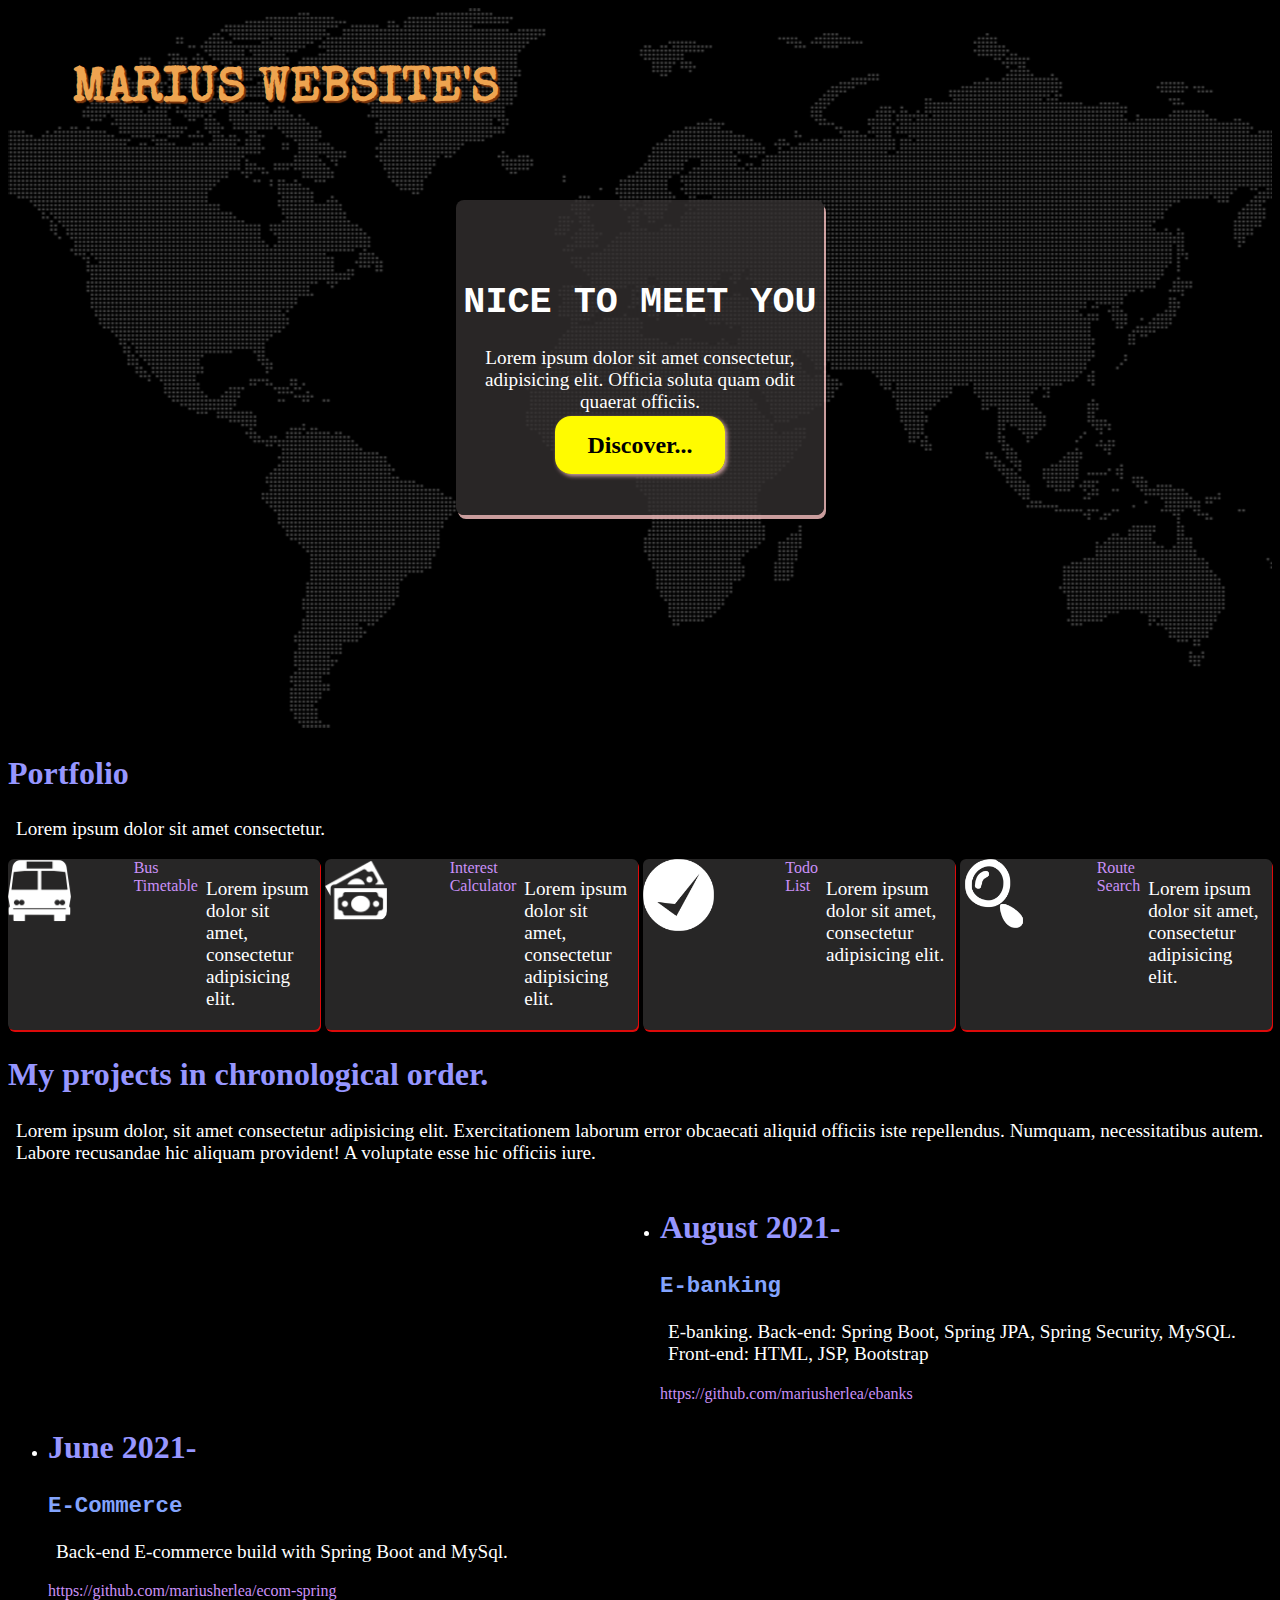
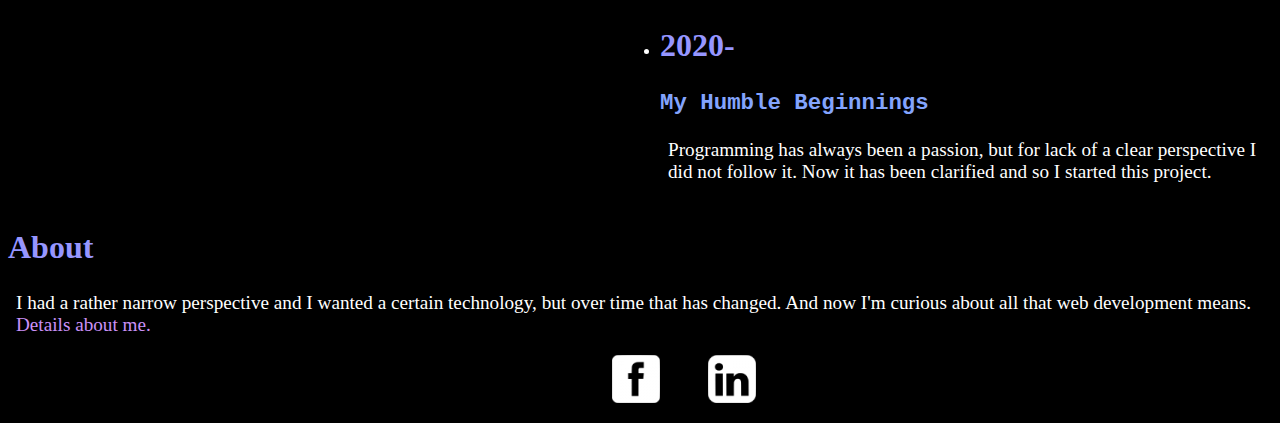
==== commit 8a4b571b: "responsive" ====
--- a/index.html
+++ b/index.html
@@ -6,10 +6,10 @@
       content="width=device-width, initial-scale=1, shrink-to-fit=no"
       name="viewport"
     />
-    <meta content="Herlea Marius Website" name="description" />
+    <meta content="Marius Website" name="description" />
     <meta content="Herlea Marius" name="author" />
 
-    <title>Marius Herlea Site</title>
+    <title>Marius Site's</title>
 
     <link href="css/shared.css" rel="stylesheet" />
     <link rel="stylesheet" href="css/syle.css" />
@@ -19,13 +19,13 @@
   <body>
     <header id="main-header">
       <div>
-        <h1><a href="#" id="logo">Marius Herlea Website</a></h1>
+        <h1><a href="#" class="logo">Marius Website's</a></h1>
       </div>
-
-      <nav>
+    </header>
+    <!--   <nav>
         <ul>
           <li>
-            <a href="cv.html">Cv</a>
+            <a href="cv.html">CV</a>
           </li>
         </ul>
       </nav>
@@ -35,7 +35,7 @@
         <span></span>
       </a>
     </header>
-    <!-- <aside id="side-drawer">
+    <aside id="side-drawer">
       <header>
         <a href="#" class="menu-btn">
           <span> </span>
@@ -153,7 +153,7 @@
         <p>
           I had a rather narrow perspective and I wanted a certain technology,
           but over time that has changed. And now I'm curious about all that web
-          development means.
+          development means. <a href="cv.html">Details about me.</a>
         </p>
       </section>
     </main>
--- a/css/shared.css
+++ b/css/shared.css
@@ -13,8 +13,8 @@
   padding: 0;
 }
 
-#logo {
-  font-size: 2rem;
+.logo {
+  font-size: 3rem;
   font-weight: bold;
   color: rgb(238, 164, 80);
   text-transform: uppercase;
@@ -217,31 +217,39 @@
 }
 
 .cv li:nth-of-type(even) {
-  background-color: #2b16eea1;
-  color: rgba(206, 115, 41, 0.993);
+  background: linear-gradient(30deg, rgb(71, 69, 70), rgb(0, 0, 0));
   align-self: center;
+}
+.cv li ol li:nth-of-type(odd) {
+  color: aquamarine;
 }
 .footer-cv {
   top: 12rem;
   position: relative;
 }
 
-@media (max-width: 48rem) {
+@media (max-width: 70rem) {
   /* .menu-btn {
     display: flex;
   } */
   /* main h1 {
     font-size: 1.5rem;
   } */
-  #logo {
+  .logo {
     display: block;
-    font-size: 1.5rem;
+    font-size: 2rem;
   }
   #apps {
     grid-template-columns: 1fr;
   }
+  #portofolio {
+    padding-top: 6rem;
+  }
   main section {
     padding-top: 5rem;
+  }
+  .cv ul {
+    grid-template-columns: 1fr;
   }
   /* #main-header nav {
     display: none;
--- a/css/syle.css
+++ b/css/syle.css
@@ -0,0 +1,50 @@
+#hero {
+  background-image: url("/assets/img/map-image.png");
+  background-position: center;
+  background-size: cover;
+  height: 45rem;
+  display: block;
+}
+#hero-content {
+  width: 23rem;
+  background-color: rgba(51, 47, 47, 0.8);
+  border-radius: 0.5rem;
+  box-shadow: 2px 4px rgba(252, 196, 196, 0.8);
+  text-align: center;
+  padding: 3.5rem 0;
+  margin: 0 auto;
+  position: relative;
+  top: 12rem;
+}
+#hero-content h1 {
+  color: #ffff;
+  text-transform: uppercase;
+  font-size: 2.3rem;
+  font-family: "Courier New", Courier, monospace;
+}
+
+#hero-conten p {
+  color: #ffff;
+  text-transform: uppercase;
+  font-size: 3rem;
+}
+
+#hero-content a {
+  text-decoration: none;
+  background-color: rgb(255, 251, 0);
+  padding: 1rem 2rem;
+  color: black;
+  font-size: 1.5rem;
+  font-weight: bold;
+  border-radius: 1rem;
+  box-shadow: 2px 2px 4px rgba(252, 196, 196, 0.8);
+}
+#hero-content a:hover {
+  background-color: rgb(255, 238, 0);
+}
+
+@media (max-width: 48rem) {
+  #hero {
+    display: none;
+  }
+}
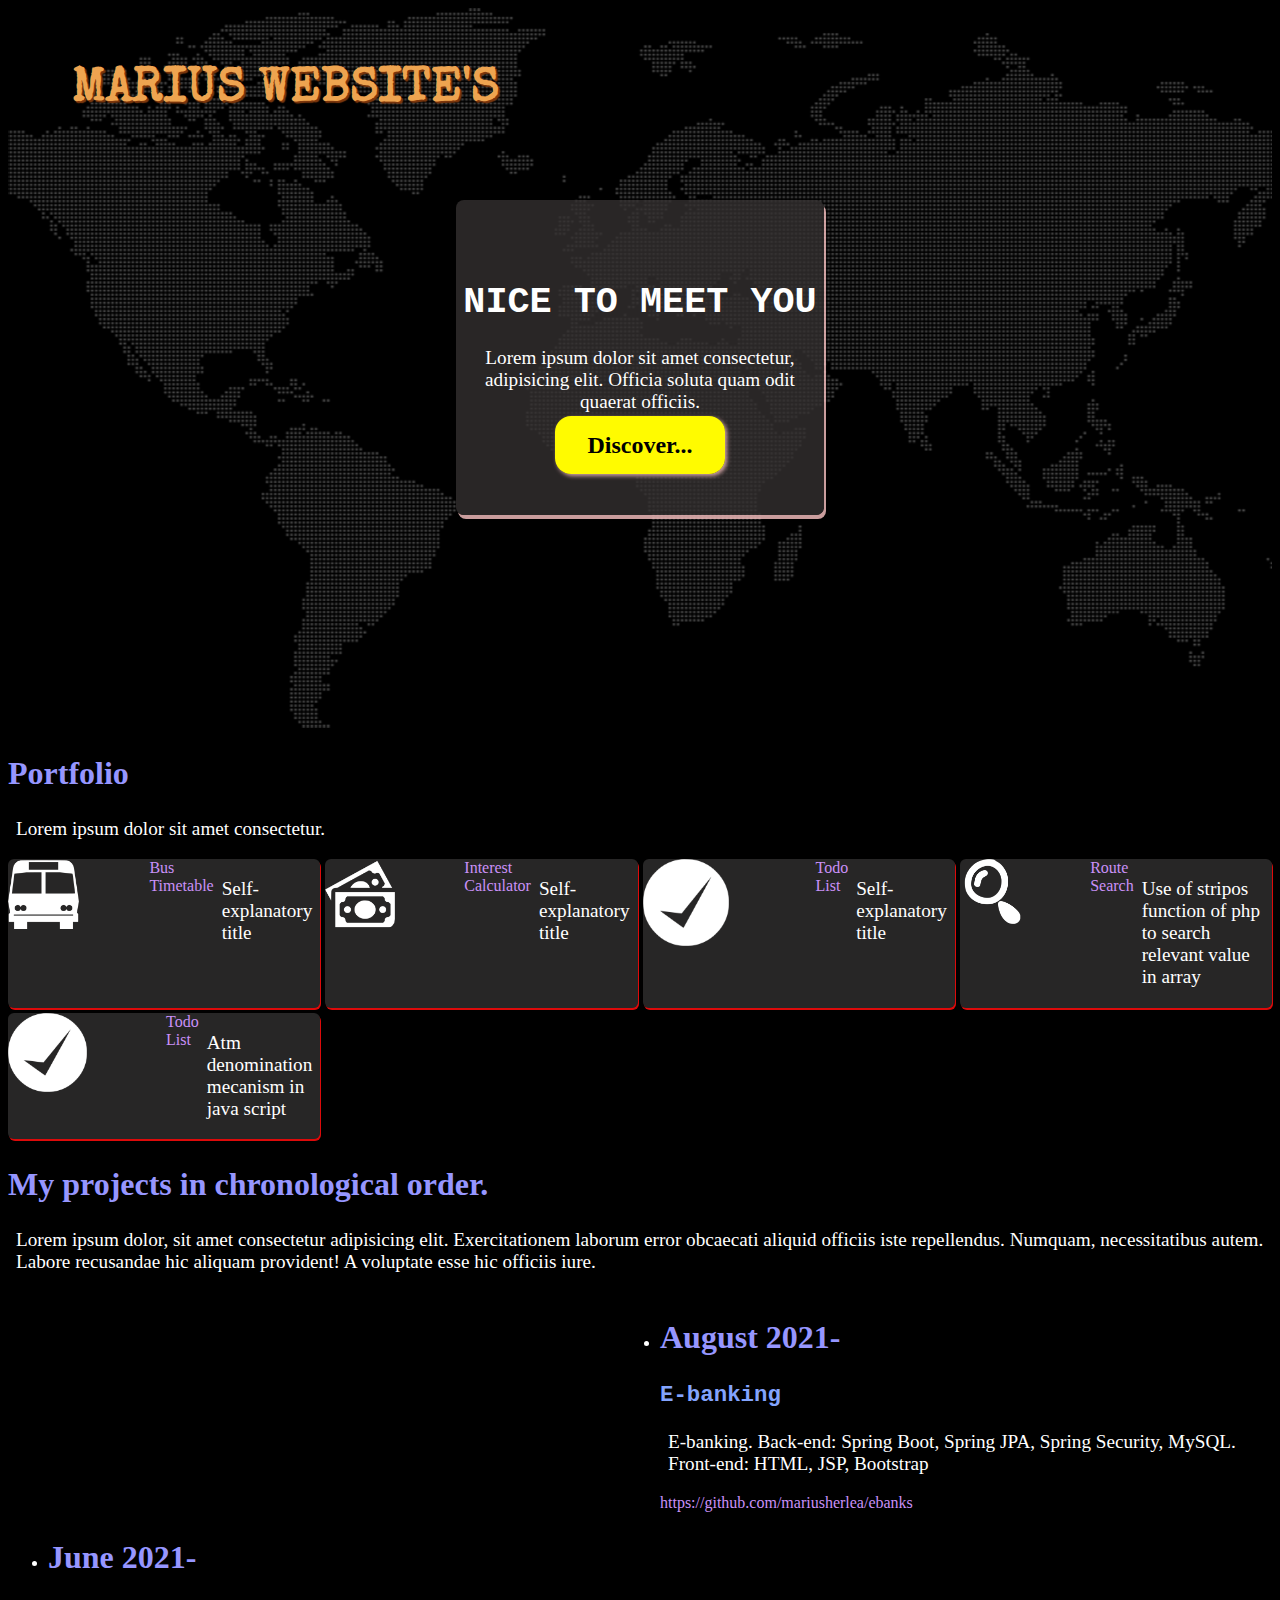
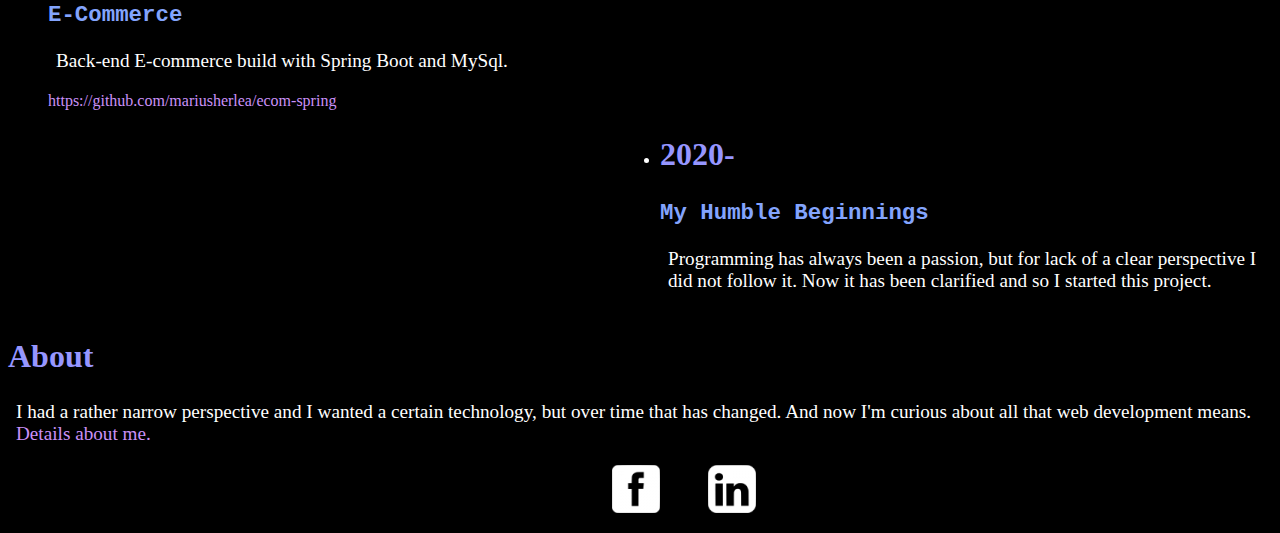
==== commit a08026c7: "add atm denomination" ====
--- a/index.html
+++ b/index.html
@@ -76,7 +76,7 @@
             </a>
             <br />
             <a href="./apps/bustimetable/bustimetable.php">Bus Timetable</a>
-            <p>Lorem ipsum dolor sit amet, consectetur adipisicing elit.</p>
+            <p>Self-explanatory title</p>
           </li>
           <li>
             <a href="./apps/interestcalculator/interestcalculator.php">
@@ -86,7 +86,7 @@
             <a href="./apps/interestcalculator/interestcalculator.php">
               Interest Calculator
             </a>
-            <p>Lorem ipsum dolor sit amet, consectetur adipisicing elit.</p>
+            <p>Self-explanatory title</p>
           </li>
           <li>
             <a href="./apps/todo/index.php">
@@ -94,7 +94,7 @@
             </a>
             <br />
             <a href="./apps/todo/index.php">Todo List</a>
-            <p>Lorem ipsum dolor sit amet, consectetur adipisicing elit.</p>
+            <p>Self-explanatory title</p>
           </li>
 
           <li>
@@ -103,7 +103,18 @@
             </a>
             <br />
             <a href="./apps/routesearch/route.php">Route Search</a>
-            <p>Lorem ipsum dolor sit amet, consectetur adipisicing elit.</p>
+            <p>
+              Use of stripos function of php to search relevant value in array
+            </p>
+          </li>
+
+          <li>
+            <a href="./apps/atm-denom">
+              <img alt="world" src="assets/img/check-mark-11-512.png" />
+            </a>
+            <br />
+            <a href="./apps/atm-denom">Todo List</a>
+            <p>Atm denomination mecanism in java script</p>
           </li>
         </ul>
       </section>
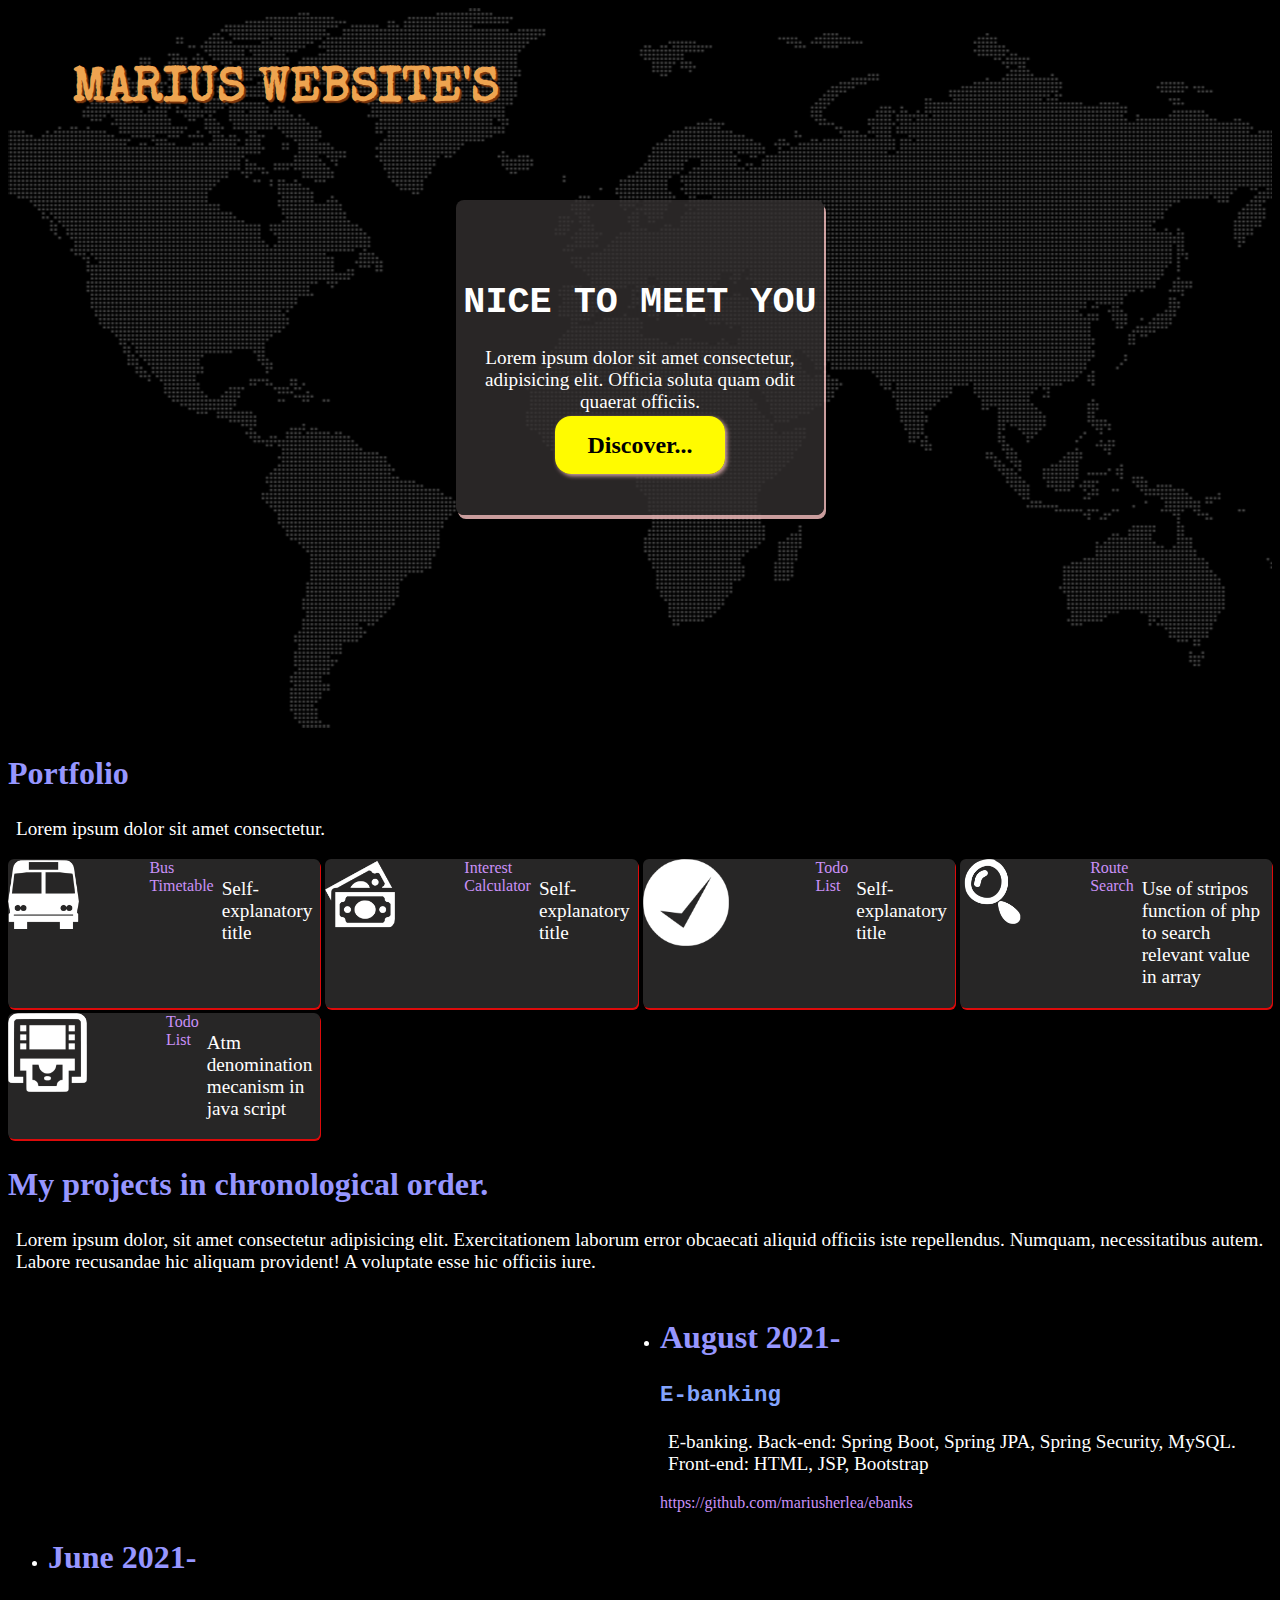
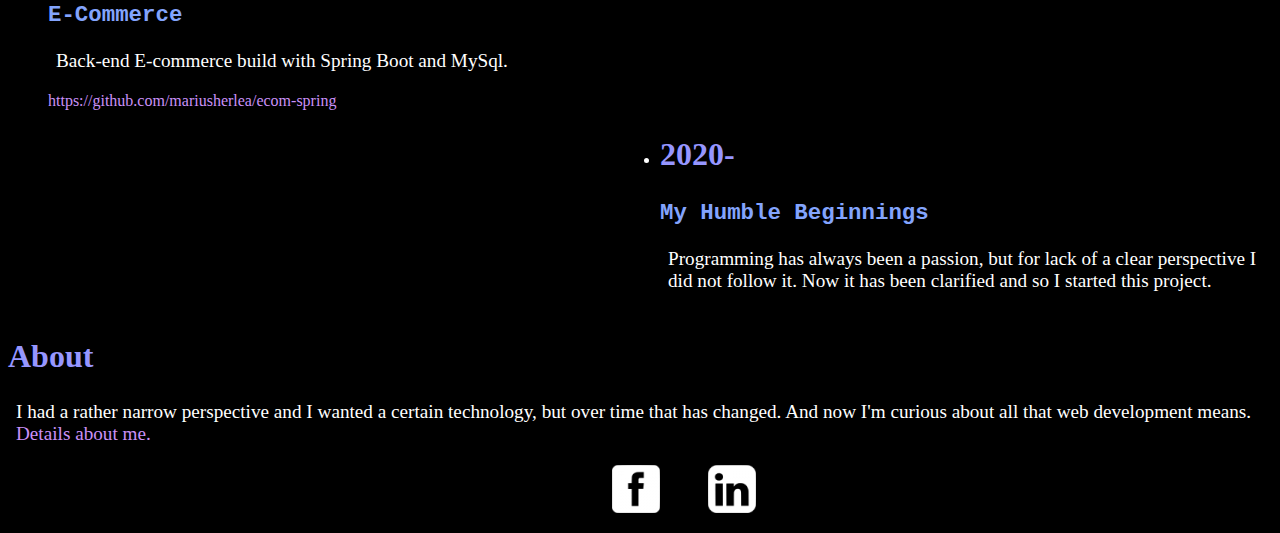
==== commit b4f4df9e: "add atm denomination icon" ====
--- a/index.html
+++ b/index.html
@@ -110,7 +110,7 @@
 
           <li>
             <a href="./apps/atm-denom">
-              <img alt="world" src="assets/img/check-mark-11-512.png" />
+              <img alt="world" src="assets/img/atm-512.png" />
             </a>
             <br />
             <a href="./apps/atm-denom">Todo List</a>
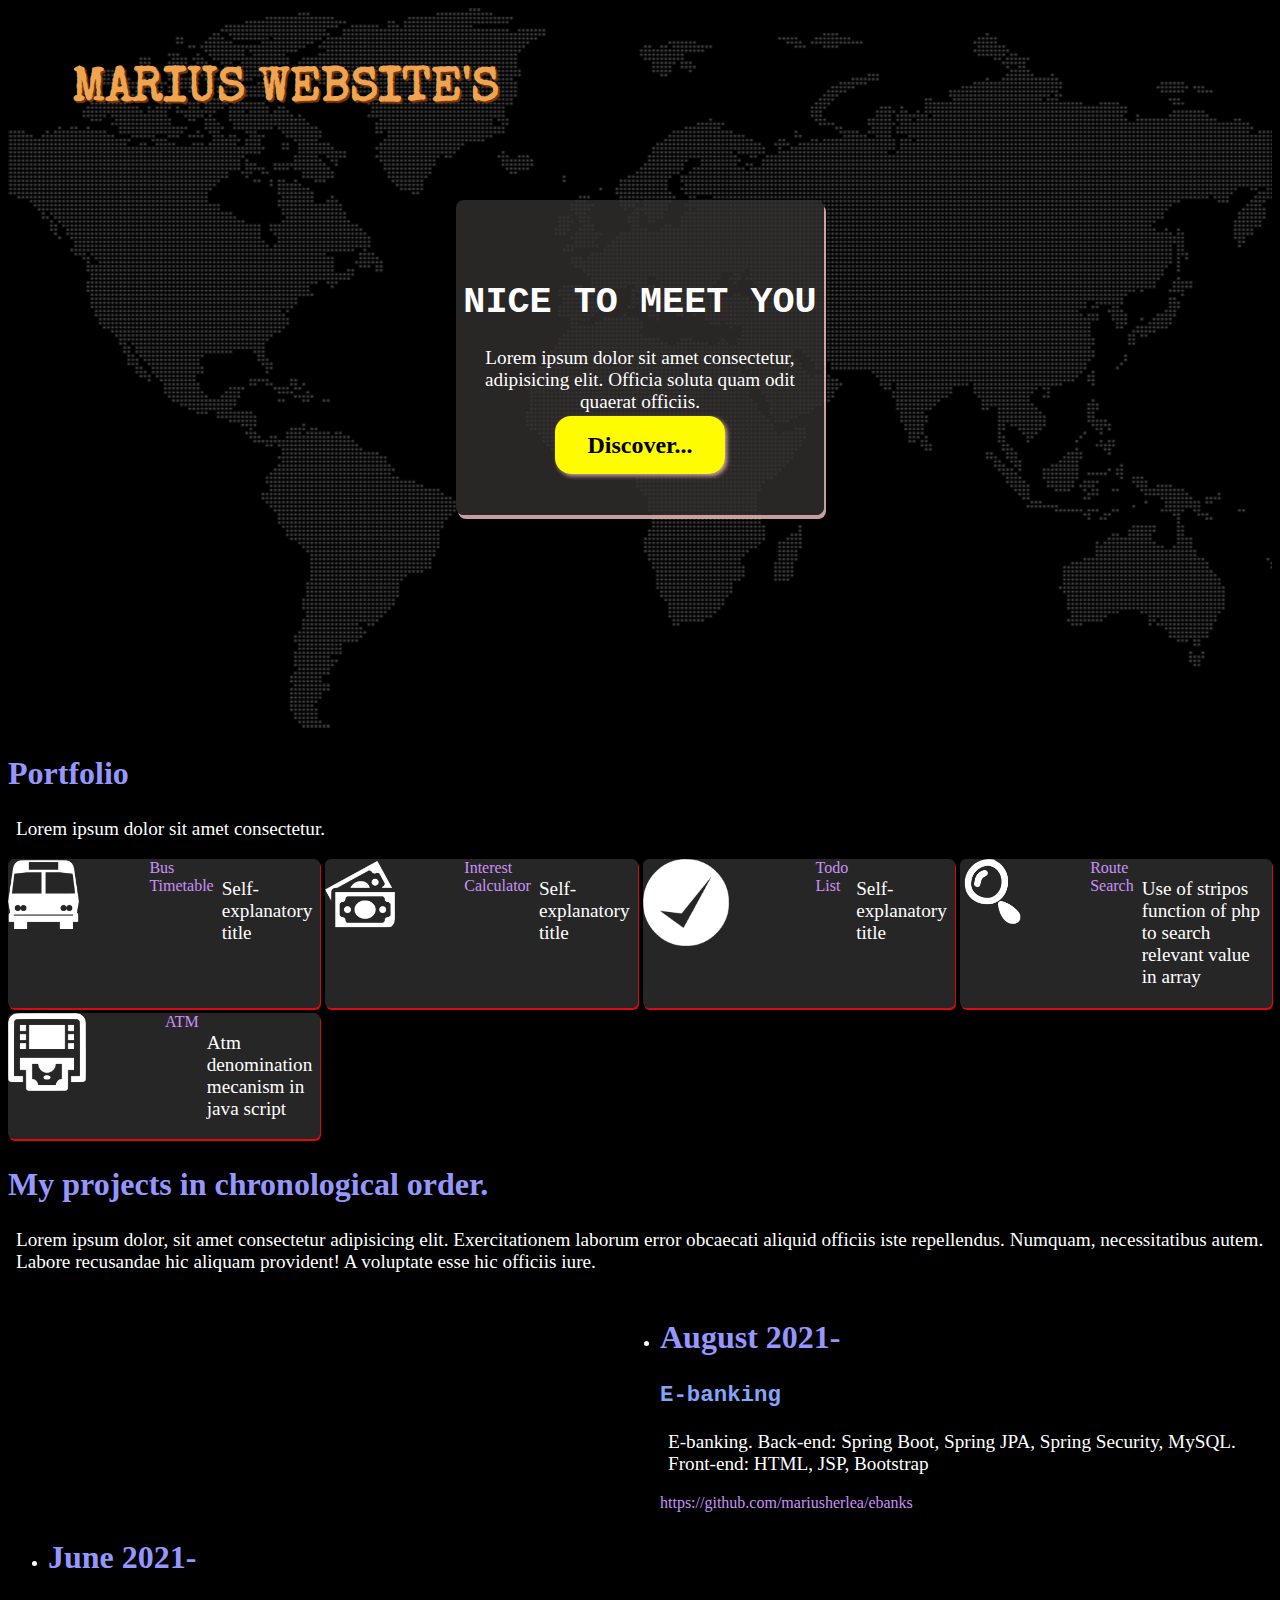
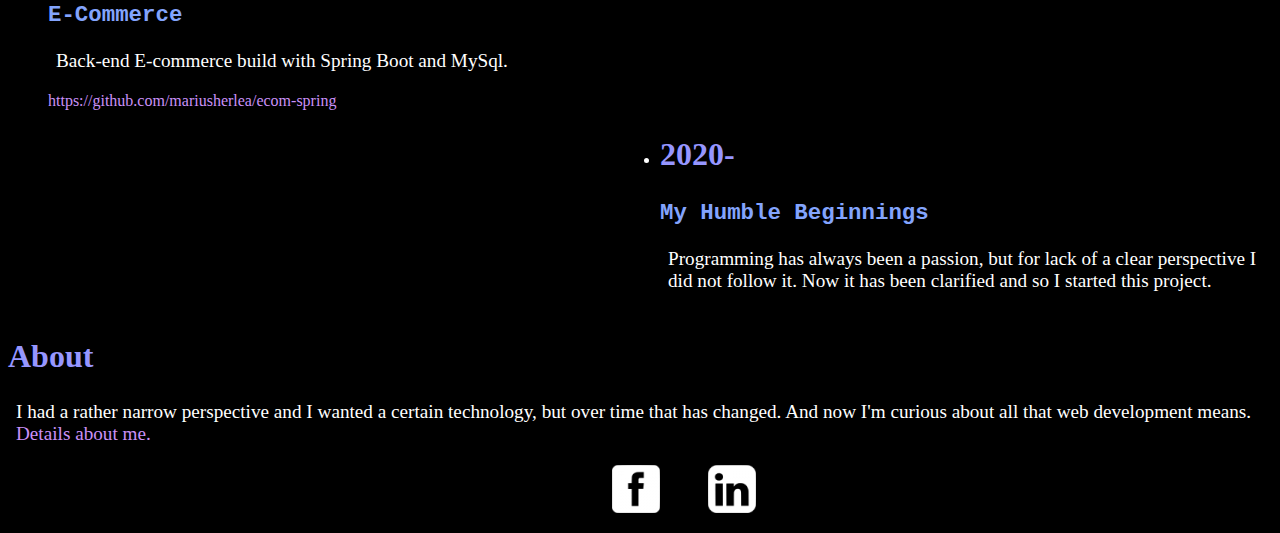
==== commit 989a4670: "rectify cv's date" ====
--- a/index.html
+++ b/index.html
@@ -113,7 +113,7 @@
               <img alt="world" src="assets/img/atm-512.png" />
             </a>
             <br />
-            <a href="./apps/atm-denom">Todo List</a>
+            <a href="./apps/atm-denom">ATM</a>
             <p>Atm denomination mecanism in java script</p>
           </li>
         </ul>
